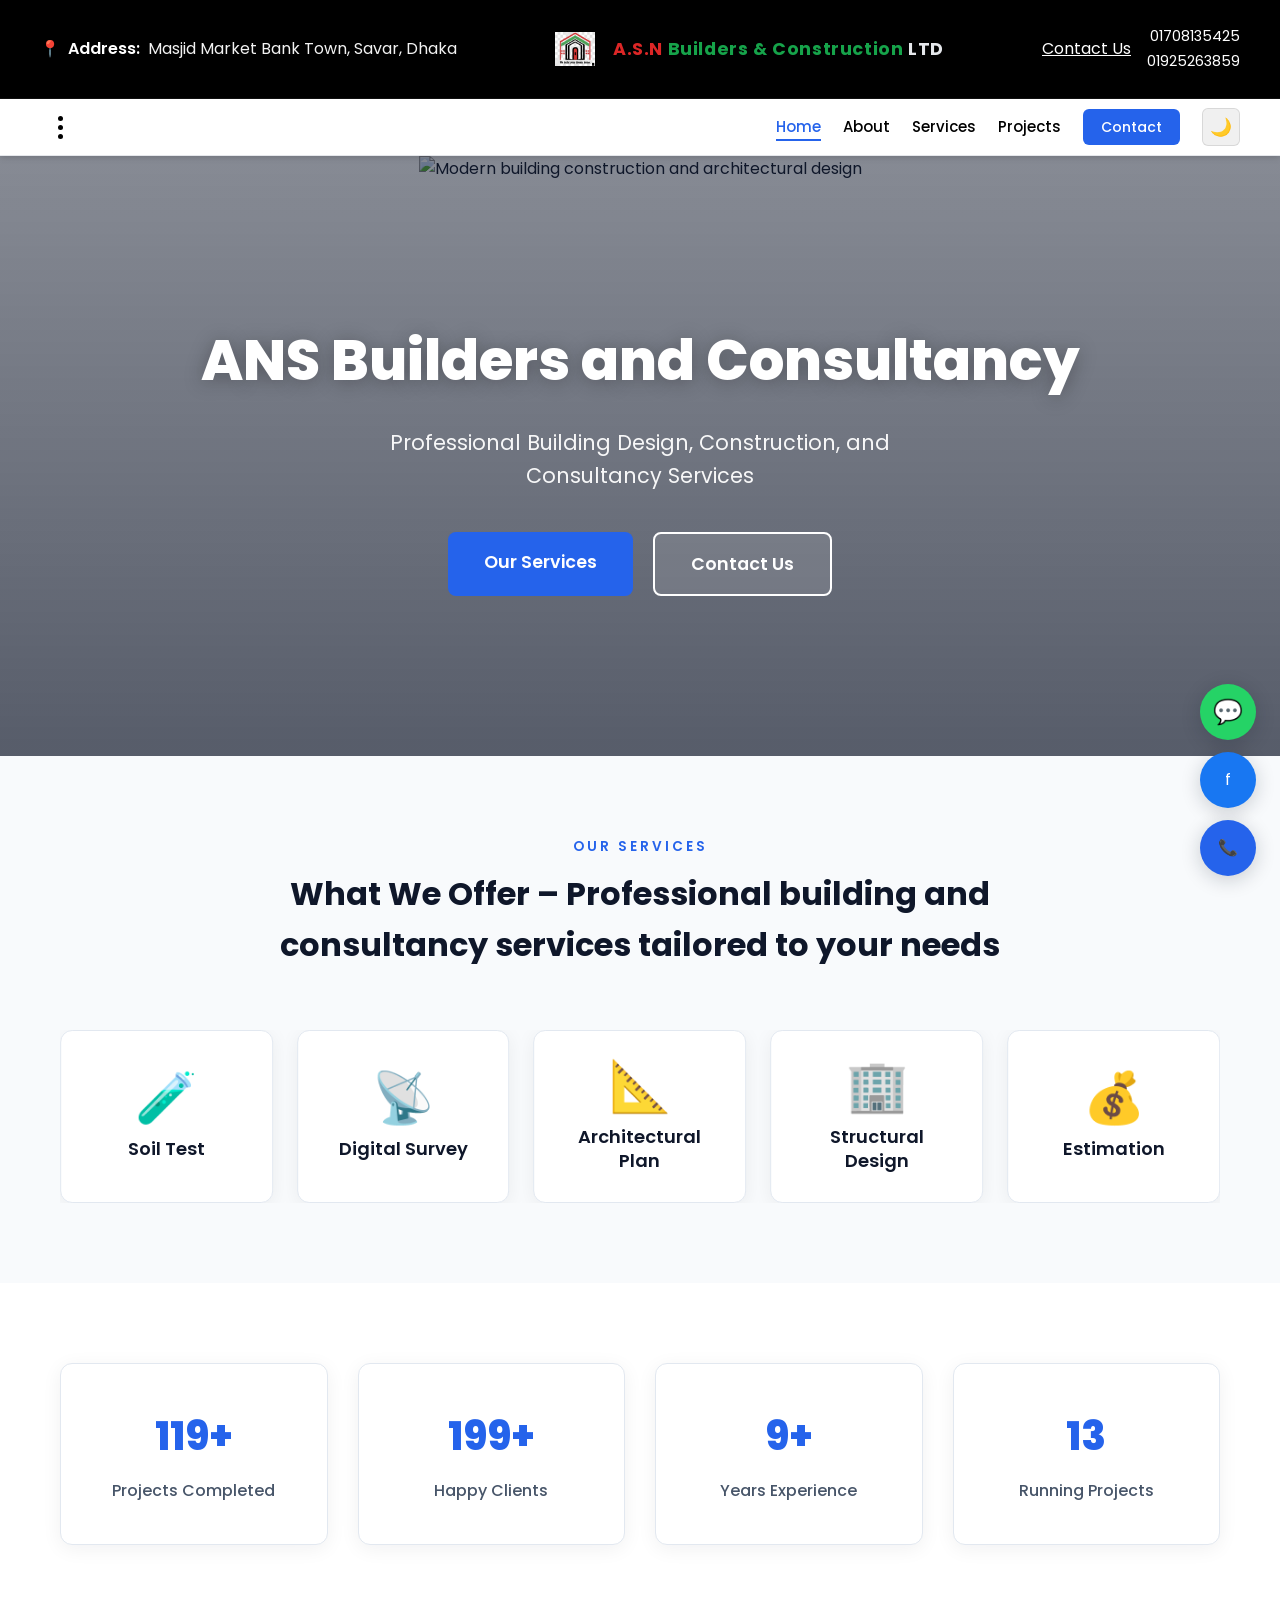
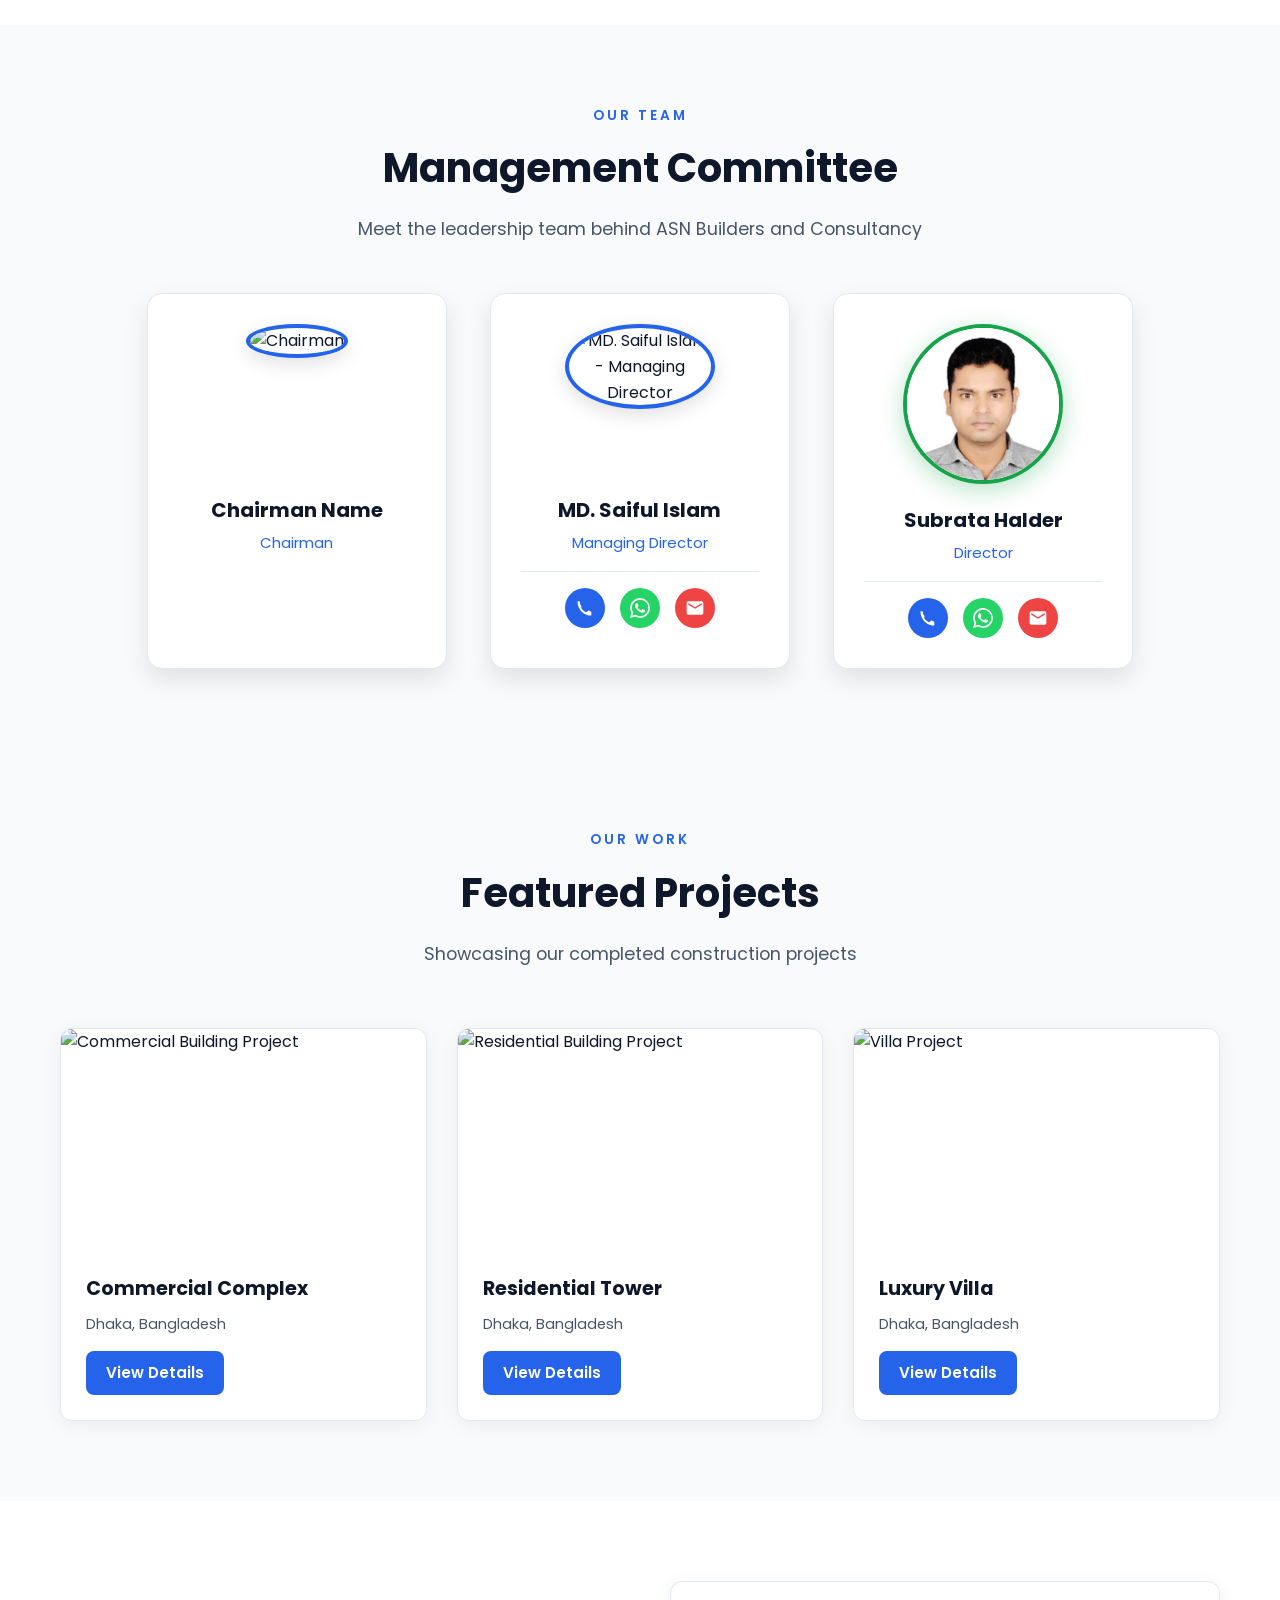
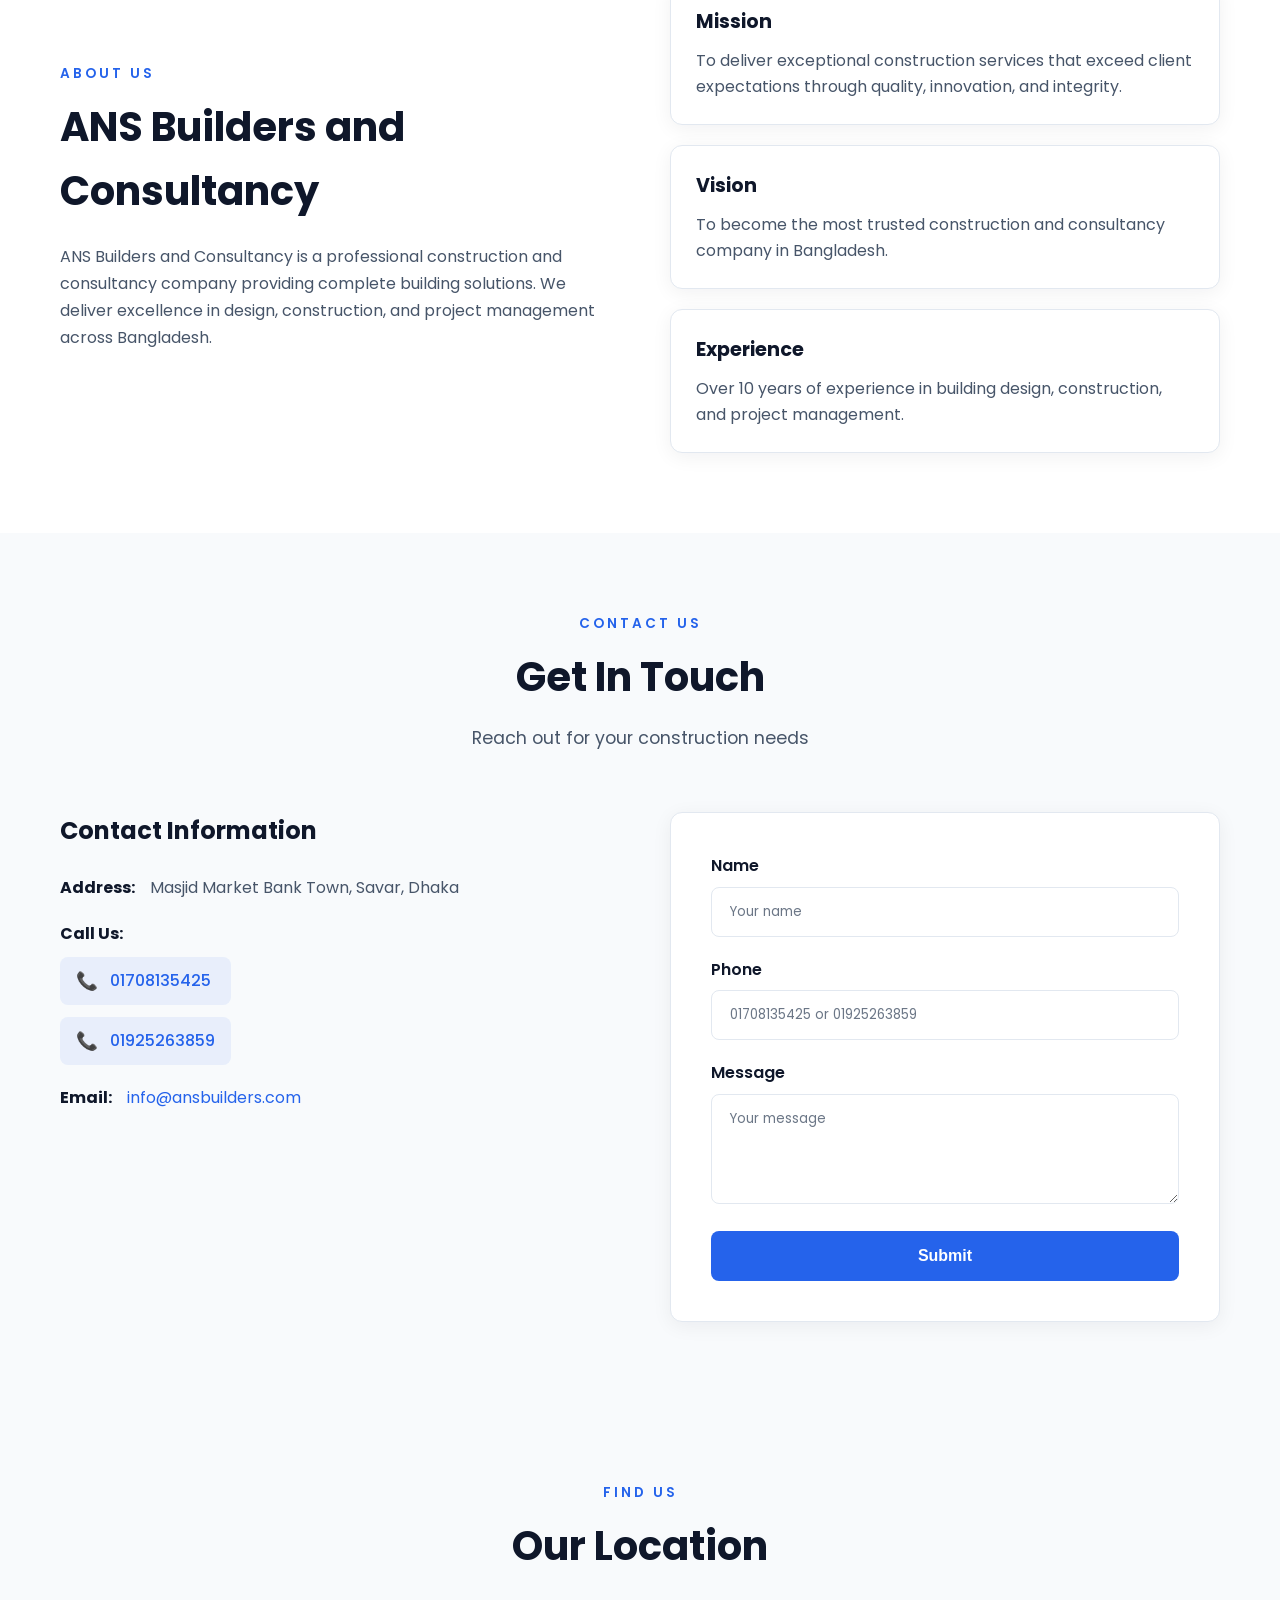
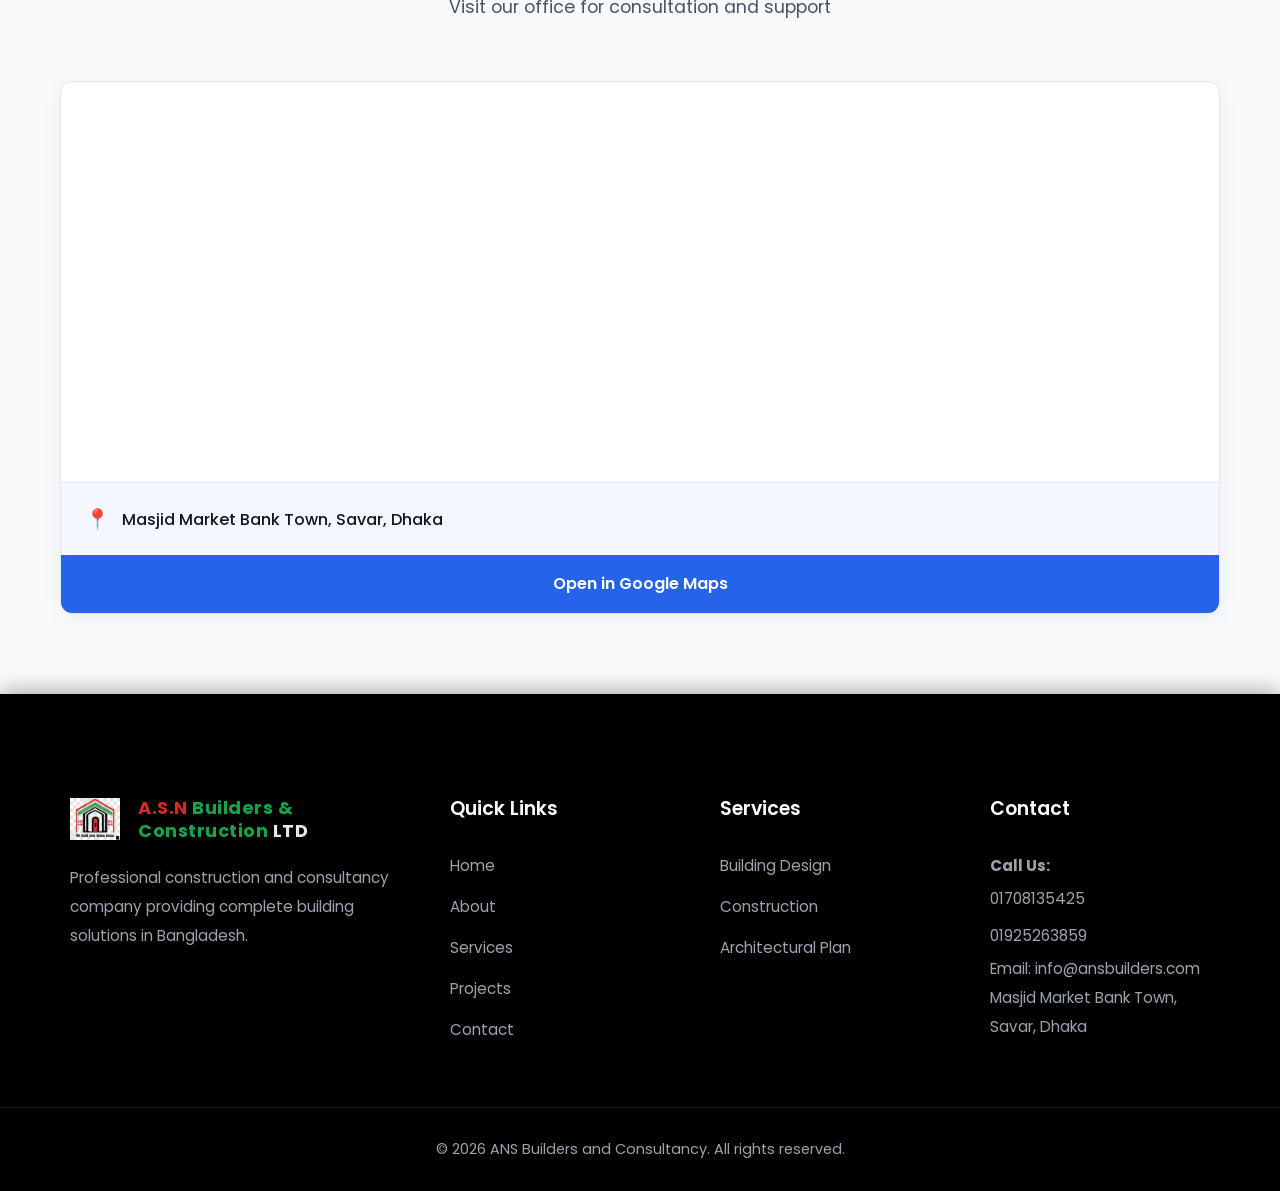
==== index.html @ b28f7b7a "Initial commit: A.S.N Builders & Construction LTD website Co-authored-by: Cursor <cursoragent@cursor" ====
<!DOCTYPE html>
<html lang="en">
<head>
    <meta charset="UTF-8">
    <meta name="viewport" content="width=device-width, initial-scale=1.0">
    <script>
        (function(){var t=localStorage.getItem('ans-theme');if(t==='dark')document.documentElement.setAttribute('data-theme','dark');})();
    </script>
    <meta name="description" content="ANS Builders and Consultancy - Professional building design, construction, and consultancy services in Bangladesh. Quality construction solutions.">
    <meta name="keywords" content="ANS Builders, construction company Bangladesh, building design, architectural plan, Dhaka construction">
    <title>ANS Builders and Consultancy | Professional Construction & Building Design</title>
    <link rel="preconnect" href="https://fonts.googleapis.com">
    <link rel="preconnect" href="https://fonts.gstatic.com" crossorigin>
    <link href="https://fonts.googleapis.com/css2?family=Poppins:wght@300;400;500;600;700;800&display=swap" rel="stylesheet">
    <link rel="stylesheet" href="css/global.css">
    <link rel="stylesheet" href="css/navbar.css">
    <link rel="stylesheet" href="css/hero.css">
    <link rel="stylesheet" href="css/services.css">
    <link rel="stylesheet" href="css/services-slider.css">
    <link rel="stylesheet" href="css/stats.css">
    <link rel="stylesheet" href="css/team.css">
    <link rel="stylesheet" href="css/projects.css">
    <link rel="stylesheet" href="css/about.css">
    <link rel="stylesheet" href="css/contact.css">
    <link rel="stylesheet" href="css/footer.css">
    <link rel="stylesheet" href="css/floating.css">
    <link rel="stylesheet" href="css/whatsapp-popup.css">
    <link rel="stylesheet" href="https://cdn.jsdelivr.net/npm/swiper@11/swiper-bundle.min.css">
    <script src="https://cdn.tailwindcss.com"></script>
</head>
<body>
    <!-- Premium Black Header -->
    <header class="site-header">
        <!-- Top Bar - One Line Layout -->
        <div class="top-bar-single">
            <div class="top-bar-single-inner">
                <div class="top-bar-left-col">
                    <span class="top-bar-location-icon" aria-hidden="true">📍</span>
                    <span class="top-bar-label">Address:</span>
                    <span class="top-bar-value">Masjid Market Bank Town, Savar, Dhaka</span>
                </div>
                <div class="top-bar-center-col">
                    <a href="index.html" class="top-bar-brand">
                        <img src="images/logo.png" alt="A.S.N Builders & Construction LTD" class="top-bar-logo-img">
                        <span class="top-bar-brand-name"><span class="accent-red">A.S.N</span> <span class="accent-green">Builders & Construction</span> <span class="accent-dark">LTD</span></span>
                    </a>
                </div>
                <div class="top-bar-right-col">
                    <a href="contact.html" class="top-bar-cta-btn">Contact Us</a>
                    <div class="top-bar-phones">
                        <a href="tel:+8801708135425" class="top-bar-phone">01708135425</a>
                        <a href="tel:+8801925263859" class="top-bar-phone">01925263859</a>
                    </div>
                </div>
            </div>
        </div>
        <!-- Main Navbar -->
    <div class="main-header" id="mainHeader">
        <div class="header-inner">
            <button class="nav-dot-menu" id="navDotMenu" aria-label="Open menu">
                <span class="dot-icon"><span></span><span></span><span></span></span>
            </button>
            <div class="nav-right-wrapper">
                <nav class="main-nav" id="mainNav">
                    <ul>
                        <li><a href="index.html" class="active">Home</a></li>
                        <li><a href="about.html">About</a></li>
                        <li><a href="services.html">Services</a></li>
                        <li><a href="projects.html">Projects</a></li>
                        <li><a href="contact.html" class="btn-contact">Contact</a></li>
                    </ul>
                </nav>
                <button class="theme-toggle" id="themeToggle" aria-label="Toggle dark mode">
                    <span class="theme-icon-light" aria-hidden="true">☀️</span>
                    <span class="theme-icon-dark" aria-hidden="true">🌙</span>
                </button>
            </div>
        </div>
    </div>
    </header>

    <!-- Hero -->
    <section class="hero relative min-h-[600px] flex items-center justify-center overflow-hidden">
        <!-- Background Image Slider -->
        <div class="hero-slider absolute inset-0 z-0">
            <div class="swiper hero-swiper" id="heroSwiper" aria-label="Hero image slider">
                <div class="swiper-wrapper">
                    <div class="swiper-slide">
                        <img src="https://images.unsplash.com/photo-1504307651254-35680f356dfd?w=1920&q=80" alt="Modern building construction and architectural design" class="w-full h-full object-cover">
                    </div>
                    <div class="swiper-slide">
                        <img src="https://images.unsplash.com/photo-1486406146926-c627a92ad1ab?w=1920&q=80" alt="Commercial building construction project" class="w-full h-full object-cover">
                    </div>
                    <div class="swiper-slide">
                        <img src="https://images.unsplash.com/photo-1600585154340-be6161a56a0c?w=1920&q=80" alt="Residential building and home construction" class="w-full h-full object-cover">
                    </div>
                    <div class="swiper-slide">
                        <img src="https://images.unsplash.com/photo-1600607687939-ce8a6c25118c?w=1920&q=80" alt="Luxury villa construction and design" class="w-full h-full object-cover">
                    </div>
                    <div class="swiper-slide">
                        <img src="https://images.unsplash.com/photo-1503387762-592deb58ef4e?w=1920&q=80" alt="Construction site and building development" class="w-full h-full object-cover">
                    </div>
                    <div class="swiper-slide">
                        <img src="https://images.unsplash.com/photo-1503387628981-74b359c44920?w=1920&q=80" alt="Architectural blueprint and structural design" class="w-full h-full object-cover">
                    </div>
                    <div class="swiper-slide">
                        <img src="https://images.unsplash.com/photo-1566041510639-8d95a2510b4a?w=1920&q=80" alt="Urban building and real estate construction" class="w-full h-full object-cover">
                    </div>
                    <div class="swiper-slide">
                        <img src="https://images.unsplash.com/photo-1541888946425-d81bb19240f5?w=1920&q=80" alt="Construction workers and building site" class="w-full h-full object-cover">
                    </div>
                    <div class="swiper-slide">
                        <img src="https://images.unsplash.com/photo-1600573472592-401b489a3cdc?w=1920&q=80" alt="New home construction and residential build" class="w-full h-full object-cover">
                    </div>
                    <div class="swiper-slide">
                        <img src="https://images.unsplash.com/photo-1600566753190-17f0baa2a6c3?w=1920&q=80" alt="Contemporary house construction and architecture" class="w-full h-full object-cover">
                    </div>
                    <div class="swiper-slide">
                        <img src="https://images.unsplash.com/photo-1600566753086-00f18fb6b3ea?w=1920&q=80" alt="Building facade and construction progress" class="w-full h-full object-cover">
                    </div>
                </div>
            </div>
        </div>
        <!-- Overlay gradient -->
        <div class="hero-overlay absolute inset-0 z-10 pointer-events-none" aria-hidden="true"></div>
        <!-- Content -->
        <div class="hero-content relative z-20 text-center px-5 py-16">
            <h1 class="hero-title">ANS Builders and Consultancy</h1>
            <p class="hero-subtitle">Professional Building Design, Construction, and Consultancy Services</p>
            <div class="hero-buttons">
                <a href="services.html" class="hero-btn primary">Our Services</a>
                <a href="contact.html" class="hero-btn outline">Contact Us</a>
            </div>
        </div>
    </section>

    <!-- Services -->
    <section class="services-section">
        <div class="container">
            <div class="section-header">
                <span class="section-label">OUR SERVICES</span>
                <h2 class="section-title">What We Offer – Professional building and consultancy services tailored to your needs</h2>
            </div>
            <div class="swiper services-swiper" id="servicesSwiper">
                <div class="swiper-wrapper">
                    <div class="swiper-slide">
                        <a href="services.html#building-design" class="service-slide">
                            <span class="slide-icon">🏗️</span>
                            <span class="slide-title">Building Design</span>
                        </a>
                    </div>
                    <div class="swiper-slide">
                        <a href="services.html#soil-test" class="service-slide">
                            <span class="slide-icon">🧪</span>
                            <span class="slide-title">Soil Test</span>
                        </a>
                    </div>
                    <div class="swiper-slide">
                        <a href="services.html#digital-survey" class="service-slide">
                            <span class="slide-icon">📡</span>
                            <span class="slide-title">Digital Survey</span>
                        </a>
                    </div>
                    <div class="swiper-slide">
                        <a href="services.html#architectural-plan" class="service-slide">
                            <span class="slide-icon">📐</span>
                            <span class="slide-title">Architectural Plan</span>
                        </a>
                    </div>
                    <div class="swiper-slide">
                        <a href="services.html#structural-design" class="service-slide">
                            <span class="slide-icon">🏢</span>
                            <span class="slide-title">Structural Design</span>
                        </a>
                    </div>
                    <div class="swiper-slide">
                        <a href="services.html#estimation" class="service-slide">
                            <span class="slide-icon">💰</span>
                            <span class="slide-title">Estimation</span>
                        </a>
                    </div>
                    <div class="swiper-slide">
                        <a href="services.html#3d-view" class="service-slide">
                            <span class="slide-icon">🖥️</span>
                            <span class="slide-title">3D View</span>
                        </a>
                    </div>
                    <div class="swiper-slide">
                        <a href="services.html#interior-design" class="service-slide">
                            <span class="slide-icon">🛋️</span>
                            <span class="slide-title">Interior Design</span>
                        </a>
                    </div>
                    <div class="swiper-slide">
                        <a href="services.html#master-plan" class="service-slide">
                            <span class="slide-icon">🗺️</span>
                            <span class="slide-title">Master Plan</span>
                        </a>
                    </div>
                    <div class="swiper-slide">
                        <a href="services.html#site-supervision" class="service-slide">
                            <span class="slide-icon">👷</span>
                            <span class="slide-title">Site Supervision</span>
                        </a>
                    </div>
                    <div class="swiper-slide">
                        <a href="services.html#construction" class="service-slide">
                            <span class="slide-icon">🔨</span>
                            <span class="slide-title">Construction</span>
                        </a>
                    </div>
                    <div class="swiper-slide">
                        <a href="services.html#plan-pass" class="service-slide">
                            <span class="slide-icon">📄</span>
                            <span class="slide-title">Plan Pass</span>
                        </a>
                    </div>
                </div>
            </div>
        </div>
    </section>

    <!-- Stats -->
    <section class="stats-section">
        <div class="container">
            <div class="stats-grid">
                <div class="stat-card">
                    <div class="stat-number" data-target="120" data-suffix="+">0</div>
                    <p class="stat-title">Projects Completed</p>
                </div>
                <div class="stat-card">
                    <div class="stat-number" data-target="200" data-suffix="+">0</div>
                    <p class="stat-title">Happy Clients</p>
                </div>
                <div class="stat-card">
                    <div class="stat-number" data-target="10" data-suffix="+">0</div>
                    <p class="stat-title">Years Experience</p>
                </div>
                <div class="stat-card">
                    <div class="stat-number" data-target="14" data-suffix="">0</div>
                    <p class="stat-title">Running Projects</p>
                </div>
            </div>
        </div>
    </section>

    <!-- Management Team -->
    <section class="team-section">
        <div class="container">
            <div class="section-header">
                <span class="section-label">OUR TEAM</span>
                <h2 class="section-title">Management Committee</h2>
                <p class="section-subtitle">Meet the leadership team behind ASN Builders and Consultancy</p>
            </div>
            <div class="team-grid">
                <div class="team-card">
                    <div class="team-photo-wrap">
                        <img src="https://images.unsplash.com/photo-1560250097-0b93528c311a?w=300&h=300&fit=crop" alt="Chairman" class="team-photo">
                        <div class="team-contact-overlay">
                            <a href="https://wa.me/8801XXXXXXXXX" target="_blank" rel="noopener" class="team-contact-btn whatsapp" aria-label="WhatsApp">
                                <svg viewBox="0 0 24 24" fill="currentColor"><path d="M17.472 14.382c-.297-.149-1.758-.867-2.03-.967-.273-.099-.471-.148-.67.15-.197.297-.767.966-.94 1.164-.173.199-.347.223-.644.075-.297-.15-1.255-.463-2.39-1.475-.883-.788-1.48-1.761-1.653-2.059-.173-.297-.018-.458.13-.606.134-.133.298-.347.446-.52.149-.174.198-.298.298-.497.099-.198.05-.371-.025-.52-.075-.149-.669-1.612-.916-2.207-.242-.579-.487-.5-.669-.51-.173-.008-.371-.01-.57-.01-.198 0-.52.074-.792.372-.272.297-1.04 1.016-1.04 2.479 0 1.462 1.065 2.875 1.213 3.074.149.198 2.096 3.2 5.077 4.487.709.306 1.262.489 1.694.625.712.227 1.36.195 1.871.118.571-.085 1.758-.719 2.006-1.413.248-.694.248-1.289.173-1.413-.074-.124-.272-.198-.57-.347m-5.421 7.403h-.004a9.87 9.87 0 01-5.031-1.378l-.361-.214-3.741.982.998-3.648-.235-.374a9.86 9.86 0 01-1.51-5.26c.001-5.45 4.436-9.884 9.888-9.884 2.64 0 5.122 1.03 6.988 2.898a9.825 9.825 0 012.893 6.994c-.003 5.45-4.437 9.884-9.885 9.884m8.413-18.297A11.815 11.815 0 0012.05 0C5.495 0 .16 5.335.157 11.892c0 2.096.547 4.142 1.588 5.945L.057 24l6.305-1.654a11.882 11.882 0 005.683 1.448h.005c6.554 0 11.89-5.335 11.893-11.893a11.821 11.821 0 00-3.48-8.413z"/></svg>
                            </a>
                            <a href="tel:+8801708135425" class="team-contact-btn phone" aria-label="Phone">
                                <svg viewBox="0 0 24 24" fill="currentColor"><path d="M6.62 10.79a15.05 15.05 0 006.59 6.59l2.2-2.2a1 1 0 01.25-.06 1 1 0 01.71 0l2.5 1a1 1 0 01.72.95V20a1 1 0 01-1 1h-2A17 17 0 013 4h2a1 1 0 011 1v2.55a1 1 0 01.95.72l1 2.5a1 1 0 010 .71z"/></svg>
                            </a>
                            <a href="mailto:info@ansbuilders.com" class="team-contact-btn email" aria-label="Email">
                                <svg viewBox="0 0 24 24" fill="currentColor"><path d="M20 4H4c-1.1 0-2 .9-2 2v12c0 1.1.9 2 2 2h16c1.1 0 2-.9 2-2V6c0-1.1-.9-2-2-2zm0 4l-8 5-8-5V6l8 5 8-5v2z"/></svg>
                            </a>
                        </div>
                    </div>
                    <h3 class="team-name">Chairman Name</h3>
                    <p class="team-designation">Chairman</p>
                </div>
                <div class="team-card">
                    <div class="team-photo-wrap">
                        <img src="https://images.unsplash.com/photo-1472099645785-5658abf4ff4e?w=300&h=300&fit=crop" alt="MD. Saiful Islam - Managing Director" class="team-photo">
                        <div class="team-contact-overlay">
                            <a href="https://wa.me/8801708235425" target="_blank" rel="noopener" class="team-contact-btn whatsapp" aria-label="WhatsApp Managing Director">
                                <svg viewBox="0 0 24 24" fill="currentColor"><path d="M17.472 14.382c-.297-.149-1.758-.867-2.03-.967-.273-.099-.471-.148-.67.15-.197.297-.767.966-.94 1.164-.173.199-.347.223-.644.075-.297-.15-1.255-.463-2.39-1.475-.883-.788-1.48-1.761-1.653-2.059-.173-.297-.018-.458.13-.606.134-.133.298-.347.446-.52.149-.174.198-.298.298-.497.099-.198.05-.371-.025-.52-.075-.149-.669-1.612-.916-2.207-.242-.579-.487-.5-.669-.51-.173-.008-.371-.01-.57-.01-.198 0-.52.074-.792.372-.272.297-1.04 1.016-1.04 2.479 0 1.462 1.065 2.875 1.213 3.074.149.198 2.096 3.2 5.077 4.487.709.306 1.262.489 1.694.625.712.227 1.36.195 1.871.118.571-.085 1.758-.719 2.006-1.413.248-.694.248-1.289.173-1.413-.074-.124-.272-.198-.57-.347m-5.421 7.403h-.004a9.87 9.87 0 01-5.031-1.378l-.361-.214-3.741.982.998-3.648-.235-.374a9.86 9.86 0 01-1.51-5.26c.001-5.45 4.436-9.884 9.888-9.884 2.64 0 5.122 1.03 6.988 2.898a9.825 9.825 0 012.893 6.994c-.003 5.45-4.437 9.884-9.885 9.884m8.413-18.297A11.815 11.815 0 0012.05 0C5.495 0 .16 5.335.157 11.892c0 2.096.547 4.142 1.588 5.945L.057 24l6.305-1.654a11.882 11.882 0 005.683 1.448h.005c6.554 0 11.89-5.335 11.893-11.893a11.821 11.821 0 00-3.48-8.413z"/></svg>
                            </a>
                            <a href="tel:+8801708235425" class="team-contact-btn phone" aria-label="Phone Managing Director">
                                <svg viewBox="0 0 24 24" fill="currentColor"><path d="M6.62 10.79a15.05 15.05 0 006.59 6.59l2.2-2.2a1 1 0 01.25-.06 1 1 0 01.71 0l2.5 1a1 1 0 01.72.95V20a1 1 0 01-1 1h-2A17 17 0 013 4h2a1 1 0 011 1v2.55a1 1 0 01.95.72l1 2.5a1 1 0 010 .71z"/></svg>
                            </a>
                            <a href="mailto:ansbuildersconsultant@gmail.com" class="team-contact-btn email" aria-label="Email Managing Director" target="_blank" rel="noopener">
                                <svg viewBox="0 0 24 24" fill="currentColor"><path d="M20 4H4c-1.1 0-2 .9-2 2v12c0 1.1.9 2 2 2h16c1.1 0 2-.9 2-2V6c0-1.1-.9-2-2-2zm0 4l-8 5-8-5V6l8 5 8-5v2z"/></svg>
                            </a>
                        </div>
                    </div>
                    <h3 class="team-name">MD. Saiful Islam</h3>
                    <p class="team-designation">Managing Director</p>
                    <div class="team-contact-icons">
                        <a href="tel:+8801708235425" class="team-contact-btn phone" aria-label="Phone Managing Director">
                            <svg viewBox="0 0 24 24" fill="currentColor"><path d="M6.62 10.79a15.05 15.05 0 006.59 6.59l2.2-2.2a1 1 0 01.25-.06 1 1 0 01.71 0l2.5 1a1 1 0 01.72.95V20a1 1 0 01-1 1h-2A17 17 0 013 4h2a1 1 0 011 1v2.55a1 1 0 01.95.72l1 2.5a1 1 0 010 .71z"/></svg>
                        </a>
                        <a href="https://wa.me/8801708235425" target="_blank" rel="noopener" class="team-contact-btn whatsapp" aria-label="WhatsApp Managing Director">
                            <svg viewBox="0 0 24 24" fill="currentColor"><path d="M17.472 14.382c-.297-.149-1.758-.867-2.03-.967-.273-.099-.471-.148-.67.15-.197.297-.767.966-.94 1.164-.173.199-.347.223-.644.075-.297-.15-1.255-.463-2.39-1.475-.883-.788-1.48-1.761-1.653-2.059-.173-.297-.018-.458.13-.606.134-.133.298-.347.446-.52.149-.174.198-.298.298-.497.099-.198.05-.371-.025-.52-.075-.149-.669-1.612-.916-2.207-.242-.579-.487-.5-.669-.51-.173-.008-.371-.01-.57-.01-.198 0-.52.074-.792.372-.272.297-1.04 1.016-1.04 2.479 0 1.462 1.065 2.875 1.213 3.074.149.198 2.096 3.2 5.077 4.487.709.306 1.262.489 1.694.625.712.227 1.36.195 1.871.118.571-.085 1.758-.719 2.006-1.413.248-.694.248-1.289.173-1.413-.074-.124-.272-.198-.57-.347m-5.421 7.403h-.004a9.87 9.87 0 01-5.031-1.378l-.361-.214-3.741.982.998-3.648-.235-.374a9.86 9.86 0 01-1.51-5.26c.001-5.45 4.436-9.884 9.888-9.884 2.64 0 5.122 1.03 6.988 2.898a9.825 9.825 0 012.893 6.994c-.003 5.45-4.437 9.884-9.885 9.884m8.413-18.297A11.815 11.815 0 0012.05 0C5.495 0 .16 5.335.157 11.892c0 2.096.547 4.142 1.588 5.945L.057 24l6.305-1.654a11.882 11.882 0 005.683 1.448h.005c6.554 0 11.89-5.335 11.893-11.893a11.821 11.821 0 00-3.48-8.413z"/></svg>
                        </a>
                        <a href="mailto:ansbuildersconsultant@gmail.com" class="team-contact-btn email" aria-label="Email Managing Director" target="_blank" rel="noopener">
                            <svg viewBox="0 0 24 24" fill="currentColor"><path d="M20 4H4c-1.1 0-2 .9-2 2v12c0 1.1.9 2 2 2h16c1.1 0 2-.9 2-2V6c0-1.1-.9-2-2-2zm0 4l-8 5-8-5V6l8 5 8-5v2z"/></svg>
                        </a>
                    </div>
                </div>
                <div class="team-card">
                    <div class="team-photo-wrap team-photo-wrap-director">
                        <img src="images/director-subrata-halder.png" alt="Subrata Halder - Director" class="team-photo team-photo-director">
                        <div class="team-contact-overlay">
                            <a href="https://wa.me/8801925263859" target="_blank" rel="noopener" class="team-contact-btn whatsapp" aria-label="WhatsApp Director">
                                <svg viewBox="0 0 24 24" fill="currentColor"><path d="M17.472 14.382c-.297-.149-1.758-.867-2.03-.967-.273-.099-.471-.148-.67.15-.197.297-.767.966-.94 1.164-.173.199-.347.223-.644.075-.297-.15-1.255-.463-2.39-1.475-.883-.788-1.48-1.761-1.653-2.059-.173-.297-.018-.458.13-.606.134-.133.298-.347.446-.52.149-.174.198-.298.298-.497.099-.198.05-.371-.025-.52-.075-.149-.669-1.612-.916-2.207-.242-.579-.487-.5-.669-.51-.173-.008-.371-.01-.57-.01-.198 0-.52.074-.792.372-.272.297-1.04 1.016-1.04 2.479 0 1.462 1.065 2.875 1.213 3.074.149.198 2.096 3.2 5.077 4.487.709.306 1.262.489 1.694.625.712.227 1.36.195 1.871.118.571-.085 1.758-.719 2.006-1.413.248-.694.248-1.289.173-1.413-.074-.124-.272-.198-.57-.347m-5.421 7.403h-.004a9.87 9.87 0 01-5.031-1.378l-.361-.214-3.741.982.998-3.648-.235-.374a9.86 9.86 0 01-1.51-5.26c.001-5.45 4.436-9.884 9.888-9.884 2.64 0 5.122 1.03 6.988 2.898a9.825 9.825 0 012.893 6.994c-.003 5.45-4.437 9.884-9.885 9.884m8.413-18.297A11.815 11.815 0 0012.05 0C5.495 0 .16 5.335.157 11.892c0 2.096.547 4.142 1.588 5.945L.057 24l6.305-1.654a11.882 11.882 0 005.683 1.448h.005c6.554 0 11.89-5.335 11.893-11.893a11.821 11.821 0 00-3.48-8.413z"/></svg>
                            </a>
                            <a href="tel:+8801925263859" class="team-contact-btn phone" aria-label="Phone Director">
                                <svg viewBox="0 0 24 24" fill="currentColor"><path d="M6.62 10.79a15.05 15.05 0 006.59 6.59l2.2-2.2a1 1 0 01.25-.06 1 1 0 01.71 0l2.5 1a1 1 0 01.72.95V20a1 1 0 01-1 1h-2A17 17 0 013 4h2a1 1 0 011 1v2.55a1 1 0 01.95.72l1 2.5a1 1 0 010 .71z"/></svg>
                            </a>
                            <a href="mailto:ansbuildersconsultant@gmail.com" class="team-contact-btn email" aria-label="Email Director" target="_blank" rel="noopener">
                                <svg viewBox="0 0 24 24" fill="currentColor"><path d="M20 4H4c-1.1 0-2 .9-2 2v12c0 1.1.9 2 2 2h16c1.1 0 2-.9 2-2V6c0-1.1-.9-2-2-2zm0 4l-8 5-8-5V6l8 5 8-5v2z"/></svg>
                            </a>
                        </div>
                    </div>
                    <h3 class="team-name">Subrata Halder</h3>
                    <p class="team-designation">Director</p>
                    <div class="team-contact-icons">
                        <a href="tel:+8801925263859" class="team-contact-btn phone" aria-label="Phone Director">
                            <svg viewBox="0 0 24 24" fill="currentColor"><path d="M6.62 10.79a15.05 15.05 0 006.59 6.59l2.2-2.2a1 1 0 01.25-.06 1 1 0 01.71 0l2.5 1a1 1 0 01.72.95V20a1 1 0 01-1 1h-2A17 17 0 013 4h2a1 1 0 011 1v2.55a1 1 0 01.95.72l1 2.5a1 1 0 010 .71z"/></svg>
                        </a>
                        <a href="https://wa.me/8801925263859" target="_blank" rel="noopener" class="team-contact-btn whatsapp" aria-label="WhatsApp Director">
                            <svg viewBox="0 0 24 24" fill="currentColor"><path d="M17.472 14.382c-.297-.149-1.758-.867-2.03-.967-.273-.099-.471-.148-.67.15-.197.297-.767.966-.94 1.164-.173.199-.347.223-.644.075-.297-.15-1.255-.463-2.39-1.475-.883-.788-1.48-1.761-1.653-2.059-.173-.297-.018-.458.13-.606.134-.133.298-.347.446-.52.149-.174.198-.298.298-.497.099-.198.05-.371-.025-.52-.075-.149-.669-1.612-.916-2.207-.242-.579-.487-.5-.669-.51-.173-.008-.371-.01-.57-.01-.198 0-.52.074-.792.372-.272.297-1.04 1.016-1.04 2.479 0 1.462 1.065 2.875 1.213 3.074.149.198 2.096 3.2 5.077 4.487.709.306 1.262.489 1.694.625.712.227 1.36.195 1.871.118.571-.085 1.758-.719 2.006-1.413.248-.694.248-1.289.173-1.413-.074-.124-.272-.198-.57-.347m-5.421 7.403h-.004a9.87 9.87 0 01-5.031-1.378l-.361-.214-3.741.982.998-3.648-.235-.374a9.86 9.86 0 01-1.51-5.26c.001-5.45 4.436-9.884 9.888-9.884 2.64 0 5.122 1.03 6.988 2.898a9.825 9.825 0 012.893 6.994c-.003 5.45-4.437 9.884-9.885 9.884m8.413-18.297A11.815 11.815 0 0012.05 0C5.495 0 .16 5.335.157 11.892c0 2.096.547 4.142 1.588 5.945L.057 24l6.305-1.654a11.882 11.882 0 005.683 1.448h.005c6.554 0 11.89-5.335 11.893-11.893a11.821 11.821 0 00-3.48-8.413z"/></svg>
                        </a>
                        <a href="mailto:ansbuildersconsultant@gmail.com" class="team-contact-btn email" aria-label="Email Director" target="_blank" rel="noopener">
                            <svg viewBox="0 0 24 24" fill="currentColor"><path d="M20 4H4c-1.1 0-2 .9-2 2v12c0 1.1.9 2 2 2h16c1.1 0 2-.9 2-2V6c0-1.1-.9-2-2-2zm0 4l-8 5-8-5V6l8 5 8-5v2z"/></svg>
                        </a>
                    </div>
                </div>
            </div>
        </div>
    </section>

    <!-- Projects -->
    <section class="projects-section">
        <div class="container">
            <div class="section-header">
                <span class="section-label">OUR WORK</span>
                <h2 class="section-title">Featured Projects</h2>
                <p class="section-subtitle">Showcasing our completed construction projects</p>
            </div>
            <div class="projects-grid">
                <div class="project-card">
                    <div class="project-image">
                        <img src="https://images.unsplash.com/photo-1486406146926-c627a92ad1ab?w=600&q=80" alt="Commercial Building Project">
                    </div>
                    <div class="project-info">
                        <h3>Commercial Complex</h3>
                        <p class="location">Dhaka, Bangladesh</p>
                        <a href="projects.html" class="project-btn">View Details</a>
                    </div>
                </div>
                <div class="project-card">
                    <div class="project-image">
                        <img src="https://images.unsplash.com/photo-1600585154340-be6161a56a0c?w=600&q=80" alt="Residential Building Project">
                    </div>
                    <div class="project-info">
                        <h3>Residential Tower</h3>
                        <p class="location">Dhaka, Bangladesh</p>
                        <a href="projects.html" class="project-btn">View Details</a>
                    </div>
                </div>
                <div class="project-card">
                    <div class="project-image">
                        <img src="https://images.unsplash.com/photo-1600607687939-ce8a6c25118c?w=600&q=80" alt="Villa Project">
                    </div>
                    <div class="project-info">
                        <h3>Luxury Villa</h3>
                        <p class="location">Dhaka, Bangladesh</p>
                        <a href="projects.html" class="project-btn">View Details</a>
                    </div>
                </div>
            </div>
        </div>
    </section>

    <!-- About -->
    <section class="about-section">
        <div class="container">
            <div class="about-grid">
                <div class="about-content">
                    <span class="section-label">ABOUT US</span>
                    <h2 class="section-title">ANS Builders and Consultancy</h2>
                    <p>ANS Builders and Consultancy is a professional construction and consultancy company providing complete building solutions. We deliver excellence in design, construction, and project management across Bangladesh.</p>
                </div>
                <div class="about-cards">
                    <div class="about-card">
                        <h4>Mission</h4>
                        <p>To deliver exceptional construction services that exceed client expectations through quality, innovation, and integrity.</p>
                    </div>
                    <div class="about-card">
                        <h4>Vision</h4>
                        <p>To become the most trusted construction and consultancy company in Bangladesh.</p>
                    </div>
                    <div class="about-card">
                        <h4>Experience</h4>
                        <p>Over 10 years of experience in building design, construction, and project management.</p>
                    </div>
                </div>
            </div>
        </div>
    </section>

    <!-- Contact -->
    <section class="contact-section">
        <div class="container">
            <div class="section-header">
                <span class="section-label">CONTACT US</span>
                <h2 class="section-title">Get In Touch</h2>
                <p class="section-subtitle">Reach out for your construction needs</p>
            </div>
            <div class="contact-grid">
                <div class="contact-info">
                    <h3>Contact Information</h3>
                    <div class="contact-item">
                        <strong>Address:</strong> Masjid Market Bank Town, Savar, Dhaka
                    </div>
                    <div class="contact-item contact-phones">
                        <strong>Call Us:</strong>
                        <div class="phone-list">
                            <a href="tel:+8801708135425" class="phone-link">
                                <span class="phone-icon" aria-hidden="true">📞</span>
                                <span>01708135425</span>
                            </a>
                            <a href="tel:+8801925263859" class="phone-link">
                                <span class="phone-icon" aria-hidden="true">📞</span>
                                <span>01925263859</span>
                            </a>
                        </div>
                    </div>
                    <div class="contact-item">
                        <strong>Email:</strong> <a href="mailto:info@ansbuilders.com">info@ansbuilders.com</a>
                    </div>
                </div>
                <div class="contact-form-card">
                    <form id="contactForm">
                        <div class="form-group">
                            <label for="name">Name</label>
                            <input type="text" id="name" name="name" required placeholder="Your name">
                        </div>
                        <div class="form-group">
                            <label for="phone">Phone</label>
                            <input type="tel" id="phone" name="phone" required placeholder="01708135425 or 01925263859">
                        </div>
                        <div class="form-group">
                            <label for="message">Message</label>
                            <textarea id="message" name="message" rows="4" required placeholder="Your message"></textarea>
                        </div>
                        <button type="submit" class="btn-submit">Submit</button>
                    </form>
                </div>
            </div>
        </div>
    </section>

    <!-- Our Location -->
    <section class="location-section">
        <div class="container">
            <div class="section-header">
                <span class="section-label">FIND US</span>
                <h2 class="section-title">Our Location</h2>
                <p class="section-subtitle">Visit our office for consultation and support</p>
            </div>
            <div class="location-card">
                <div class="location-map-wrapper">
                    <iframe src="https://www.google.com/maps?q=Masjid+Market+Bank+Town,+Savar,+Dhaka&output=embed" width="100%" height="400" style="border:0;" allowfullscreen="" loading="lazy" title="A.S.N Builders Office - Masjid Market Bank Town, Savar, Dhaka"></iframe>
                </div>
                <div class="location-address-bar">
                    <span class="location-icon" aria-hidden="true">📍</span>
                    <span class="location-address-text">Masjid Market Bank Town, Savar, Dhaka</span>
                </div>
                <a href="https://maps.app.goo.gl/w6t5ZjDaCBiRhfn3A" target="_blank" rel="noopener" class="btn-open-maps">Open in Google Maps</a>
            </div>
        </div>
    </section>

    <!-- Footer -->
    <footer class="main-footer">
        <div class="footer-grid">
            <div class="footer-col">
                <a href="index.html" class="footer-brand">
                    <img src="images/logo.png" alt="A.S.N Builders & Construction LTD" class="footer-brand-logo">
                    <span class="footer-brand-name"><span class="accent-red">A.S.N</span> <span class="accent-green">Builders & Construction</span> <span class="accent-dark">LTD</span></span>
                </a>
                <p class="footer-desc">Professional construction and consultancy company providing complete building solutions in Bangladesh.</p>
            </div>
            <div class="footer-col">
                <h4>Quick Links</h4>
                <ul>
                    <li><a href="index.html">Home</a></li>
                    <li><a href="about.html">About</a></li>
                    <li><a href="services.html">Services</a></li>
                    <li><a href="projects.html">Projects</a></li>
                    <li><a href="contact.html">Contact</a></li>
                </ul>
            </div>
            <div class="footer-col">
                <h4>Services</h4>
                <ul>
                    <li><a href="services.html">Building Design</a></li>
                    <li><a href="services.html">Construction</a></li>
                    <li><a href="services.html">Architectural Plan</a></li>
                </ul>
            </div>
            <div class="footer-col">
                <h4>Contact</h4>
                <p><strong>Call Us:</strong><br><a href="tel:+8801708135425" class="footer-phone">01708135425</a><br><a href="tel:+8801925263859" class="footer-phone">01925263859</a></p>
                <p>Email: <a href="mailto:info@ansbuilders.com">info@ansbuilders.com</a></p>
                <p>Masjid Market Bank Town, Savar, Dhaka</p>
            </div>
        </div>
        <div class="footer-bottom">
            <p>&copy; 2026 ANS Builders and Consultancy. All rights reserved.</p>
        </div>
    </footer>

    <!-- Floating Buttons -->
    <div class="floating-buttons">
        <a href="https://wa.me/8801708135425" target="_blank" rel="noopener" class="floating-btn whatsapp" aria-label="WhatsApp">💬</a>
        <a href="https://facebook.com" target="_blank" rel="noopener" class="floating-btn facebook" aria-label="Facebook">f</a>
        <a href="tel:+8801708135425" class="floating-btn call" aria-label="Call">📞</a>
    </div>

    <script src="https://cdn.jsdelivr.net/npm/swiper@11/swiper-bundle.min.js"></script>
    <script src="js/theme-toggle.js"></script>
    <script src="js/main.js"></script>
    <script src="js/whatsapp-popup.js"></script>
    <script src="js/hero-slider.js"></script>
    <script src="js/services-slider.js"></script>
</body>
</html>
---- css/global.css ----
/* ANS Builders and Consultancy - Theme Styles */
:root {
    --bg: #ffffff;
    --bg-section: #f8fafc;
    --bg-card: #ffffff;
    --border: #e2e8f0;
    --primary: #2563eb;
    --primary-hover: #1d4ed8;
    --text: #0f172a;
    --text-secondary: #475569;
    --navbar-bg: #000000;
    --navbar-text: #ffffff;
    --navbar-border: #1f2937;
    --header-bg: #000000;
    --header-text: #ffffff;
    --footer-bg: #000000;
    --footer-text: #ffffff;
    --footer-secondary: #9ca3af;
    --transition: all 0.3s ease;
    --shadow-soft: 0 4px 20px rgba(15, 23, 42, 0.06);
    --shadow-card: 0 4px 24px rgba(15, 23, 42, 0.08);
    /* Services slider - theme aware */
    --slider-card-bg: #ffffff;
    --slider-card-text: #0f172a;
}

[data-theme="dark"] {
    --bg: #0f172a;
    --bg-section: #1e293b;
    --bg-card: #1f2937;
    --border: #374151;
    --text: #ffffff;
    --text-secondary: #94a3b8;
    --navbar-bg: #000000;
    --navbar-text: #ffffff;
    --navbar-border: #374151;
    --header-bg: #000000;
    --header-text: #ffffff;
    --footer-bg: #000000;
    --footer-text: #ffffff;
    --footer-secondary: #9ca3af;
    --shadow-soft: 0 4px 20px rgba(0, 0, 0, 0.2);
    --shadow-card: 0 4px 24px rgba(0, 0, 0, 0.25);
    --slider-card-bg: #1f2937;
    --slider-card-text: #ffffff;
}

* { margin: 0; padding: 0; box-sizing: border-box; }
html {
    scroll-behavior: smooth;
    transition: color-scheme 0.3s ease;
}
body {
    font-family: 'Poppins', sans-serif;
    background: var(--bg);
    color: var(--text);
    line-height: 1.6;
    overflow-x: hidden;
    transition: background-color 0.3s ease, color 0.3s ease;
}
.container { max-width: 1200px; margin: 0 auto; padding: 0 20px; }
---- css/navbar.css ----
/* ANS Builders - Navbar (Theme-aware: Light/Dark) */
.site-header {
    position: sticky;
    top: 0;
    z-index: 1000;
}

/* Main Navbar - Compact 55-60px, theme-aware (light/dark ash) */
.main-header {
    min-height: 55px;
    max-height: 60px;
    display: flex;
    align-items: center;
    padding: 8px 20px;
    background: #ffffff;
    box-shadow: 0 2px 6px rgba(0, 0, 0, 0.15);
    border-bottom: 1px solid #e5e7eb;
    position: relative;
    transition: background 0.3s ease, box-shadow 0.3s ease, border-color 0.3s ease;
}

.main-header .header-inner {
    padding: 0;
}

/* Dark mode: dark ash background */
[data-theme="dark"] .main-header {
    background: #1f2933;
    box-shadow: 0 2px 6px rgba(0, 0, 0, 0.3);
    border-bottom-color: #333;
}

.header-inner,
.header-content {
    width: 100%;
    max-width: 1200px;
    margin: 0 auto;
    display: flex;
    align-items: center;
    justify-content: space-between;
    gap: 20px;
}

/* Brand Unit - Logo only (navbar) or Logo + Company Name (top header) */
.brand-unit {
    display: flex;
    align-items: center;
    gap: 18px;
    text-decoration: none;
    transition: transform 0.3s ease, opacity 0.3s ease;
}

.brand-unit-logo-only {
    gap: 0;
}

.brand-unit:hover {
    transform: scale(1.02);
}

.brand-logo,
.brand-logo-img {
    flex-shrink: 0;
    width: 44px;
    height: 44px;
    object-fit: contain;
}

.brand-logo-img {
    display: block;
}

.brand-logo svg {
    width: 100%;
    height: 100%;
}

.brand-logo .logo-bg {
    fill: #f1f5f9;
}

[data-theme="dark"] .brand-logo .logo-bg {
    fill: #374151;
}

.brand-name {
    font-family: 'Poppins', sans-serif;
    font-size: 18px;
    font-weight: 700;
    line-height: 1.2;
    letter-spacing: 0.6px;
    color: #0f172a;
    transition: color 0.3s ease;
}

@media (min-width: 993px) {
    .brand-name {
        font-size: 20px;
        letter-spacing: 0.8px;
    }
}

[data-theme="dark"] .brand-name {
    color: #ffffff;
}

.brand-name .accent-red {
    color: #dc2626;
    transition: color 0.3s ease;
}
.brand-name .accent-green {
    color: #16a34a;
    transition: color 0.3s ease;
}
.brand-name .accent-dark {
    color: #111827;
    transition: color 0.3s ease;
}

[data-theme="dark"] .brand-name .accent-dark {
    color: #e5e7eb;
}

.brand-unit:hover .brand-name .accent-red {
    color: #b91c1c;
    text-shadow: 0 0 12px rgba(220, 38, 38, 0.3);
}
.brand-unit:hover .brand-name .accent-green {
    color: #15803d;
    text-shadow: 0 0 12px rgba(22, 163, 74, 0.3);
}
.brand-unit:hover .brand-name .accent-dark {
    color: #1f2937;
}
[data-theme="dark"] .brand-unit:hover .brand-name .accent-dark {
    color: #f3f4f6;
}

/* 3-Dot Menu Icon - Left Side (20-24px, white/dark, hover) */
.nav-dot-menu {
    display: flex;
    align-items: center;
    justify-content: center;
    width: 40px;
    height: 40px;
    padding: 0;
    background: none;
    border: none;
    cursor: pointer;
    transition: transform 0.3s ease, color 0.3s ease;
}

.nav-dot-menu:hover {
    transform: scale(1.08);
}

.nav-dot-menu .dot-icon {
    display: flex;
    flex-direction: column;
    align-items: center;
    justify-content: center;
    gap: 4px;
    width: 20px;
    height: 24px;
}

.nav-dot-menu .dot-icon span {
    display: block;
    width: 5px;
    height: 5px;
    border-radius: 50%;
    background: currentColor;
    transition: background 0.3s ease;
}

/* Light mode: black dots */
.main-header .nav-dot-menu {
    color: #000000;
}

/* Dark mode: white dots */
[data-theme="dark"] .main-header .nav-dot-menu {
    color: #ffffff;
}

.nav-dot-menu:hover .dot-icon span {
    background: #2563eb;
}

/* Right Side: Nav Links + Theme Toggle */
.nav-right-wrapper {
    display: flex;
    align-items: center;
    gap: 22px;
}

.main-nav ul,
.main-nav .nav-list {
    list-style: none;
    display: flex;
    align-items: center;
    gap: 22px;
    margin: 0;
    padding: 0;
}

/* Light mode: black text; Dark mode: white text */
.main-nav a {
    color: #000000;
    text-decoration: none;
    font-weight: 500;
    font-size: 15px;
    padding: 4px 0;
    position: relative;
    transition: color 0.3s ease;
}

[data-theme="dark"] .main-nav a {
    color: #ffffff;
}

.main-nav a:hover,
.main-nav a.active {
    color: #2563eb;
}

/* Optional underline animation on hover */
.main-nav a::after {
    content: '';
    position: absolute;
    bottom: 0;
    left: 0;
    width: 0;
    height: 2px;
    background: #2563eb;
    transition: width 0.3s ease;
}

.main-nav a:hover::after,
.main-nav a.active::after {
    width: 100%;
}

/* Contact link - styled button */
.main-nav .btn-contact {
    padding: 8px 18px;
    background: #2563eb;
    color: #ffffff !important;
    border-radius: 6px;
    font-weight: 500;
    font-size: 14px;
}

.main-nav .btn-contact::after {
    display: none;
}

.main-nav .btn-contact:hover {
    background: #1d4ed8;
    color: #ffffff !important;
}

/* Theme Toggle - Right Side (compact) */
.theme-toggle {
    display: flex;
    align-items: center;
    justify-content: center;
    width: 38px;
    height: 38px;
    padding: 0;
    background: rgba(0, 0, 0, 0.06);
    border: 1px solid rgba(0, 0, 0, 0.1);
    border-radius: 6px;
    cursor: pointer;
    font-size: 1.1rem;
    transition: all 0.3s ease;
}

[data-theme="dark"] .theme-toggle {
    background: rgba(255, 255, 255, 0.08);
    border-color: rgba(255, 255, 255, 0.2);
}

.theme-toggle:hover {
    background: rgba(37, 99, 235, 0.15);
    border-color: #2563eb;
}

.theme-icon-light {
    display: none;
}

.theme-icon-dark {
    display: inline;
}

[data-theme="dark"] .theme-icon-light {
    display: inline;
}

[data-theme="dark"] .theme-icon-dark {
    display: none;
}

/* Hide old mobile hamburger - replaced by 3-dot */
.mobile-menu-btn {
    display: none;
}

/* Responsive - Mobile Menu (compact) */
@media (max-width: 992px) {
    .nav-right-wrapper {
        gap: 15px;
    }

    .main-nav {
        display: none;
        position: absolute;
        top: 100%;
        left: 0;
        right: 0;
        background: #ffffff;
        border-top: 1px solid #e5e7eb;
        box-shadow: 0 4px 12px rgba(0, 0, 0, 0.15);
        padding: 12px 20px;
        z-index: 999;
    }

    [data-theme="dark"] .main-nav {
        background: #1f2933;
        border-top-color: #333;
        box-shadow: 0 4px 12px rgba(0, 0, 0, 0.4);
    }

    .main-nav.active {
        display: block;
    }

    .main-nav ul,
    .main-nav .nav-list {
        flex-direction: column;
        gap: 0;
        align-items: stretch;
    }

    .main-nav li {
        border-bottom: 1px solid rgba(0, 0, 0, 0.06);
    }

    [data-theme="dark"] .main-nav li {
        border-bottom-color: rgba(255, 255, 255, 0.06);
    }

    .main-nav li:last-child {
        border-bottom: none;
    }

    .main-nav a {
        display: block;
        padding: 10px 16px;
        font-size: 14px;
    }

    .main-nav .btn-contact {
        text-align: center;
    }

    /* On mobile: 3-dot becomes menu trigger, nav-right only shows theme toggle */
    .nav-right-wrapper {
        flex-wrap: wrap;
    }
}

@media (max-width: 480px) {
    .main-header {
        padding: 8px 16px;
    }

    .brand-unit {
        gap: 12px;
    }

    .brand-logo,
    .brand-logo-img {
        width: 38px;
        height: 38px;
    }

    .brand-name {
        font-size: 14px;
    }
}

@media (max-width: 380px) {
    .brand-name {
        font-size: 11px;
    }

    .brand-logo,
    .brand-logo-img {
        width: 32px;
        height: 32px;
    }
}

/* Legacy Top Bar - keep for pages that use it */
.top-bar {
    background: #111111;
    padding: 15px 0;
    border-bottom: 1px solid rgba(255, 255, 255, 0.06);
}

.top-bar-inner,
.top-bar-content {
    max-width: 1200px;
    margin: 0 auto;
    padding: 15px 25px;
    display: flex;
    justify-content: space-between;
    align-items: center;
    flex-wrap: wrap;
    gap: 12px;
}

.top-bar-left {
    display: flex;
    align-items: center;
    gap: 10px;
    font-size: 0.9rem;
    color: rgba(255, 255, 255, 0.95);
}

.top-bar-location-icon {
    font-size: 1rem;
}

.top-bar-label {
    font-weight: 600;
    color: #ffffff;
}

.top-bar-value {
    color: rgba(255, 255, 255, 0.95);
}

.top-bar-right-unified {
    display: flex;
    align-items: center;
    gap: 16px;
    flex-wrap: wrap;
}

.top-bar-phones-inline {
    display: flex;
    flex-direction: column;
    gap: 2px;
    align-items: flex-end;
}

.top-bar-phone-link {
    color: #ffffff;
    text-decoration: none;
    font-size: 0.9rem;
    transition: color 0.3s ease;
}

.top-bar-phone-link:hover {
    color: #60a5fa;
}

.top-bar-divider {
    color: rgba(255, 255, 255, 0.4);
}

.top-bar-left a {
    color: #60a5fa;
    text-decoration: none;
}

.top-bar-right {
    display: flex;
    gap: 10px;
}

.top-bar-btn {
    padding: 8px 16px;
    border-radius: 6px;
    font-size: 0.85rem;
    font-weight: 600;
    text-decoration: none;
    transition: all 0.3s ease;
}

.top-bar-btn.whatsapp { background: #25D366; color: #000; }
.top-bar-btn.facebook { background: #1877F2; color: #fff; }
.top-bar-btn.call { background: #2563eb; color: #fff; }

.btn-top-contact {
    padding: 10px 25px;
    background: #2563eb;
    color: #fff !important;
    border-radius: 8px;
    font-weight: 600;
    transition: all 0.3s ease;
}

/* Index page top bar */
.top-bar-single {
    background: #000000;
    padding: 25px 20px;
    border-bottom: 1px solid #111111;
}

.top-bar-single-inner {
    max-width: 1200px;
    margin: 0 auto;
    display: flex;
    justify-content: space-between;
    align-items: center;
    flex-wrap: wrap;
    gap: 16px;
}

.top-bar-brand {
    display: flex;
    align-items: center;
    gap: 18px;
    text-decoration: none;
    color: #ffffff;
    transition: transform 0.3s ease;
}

.top-bar-brand:hover {
    transform: scale(1.02);
    color: #ffffff;
}

.top-bar-logo-img {
    width: 40px;
    height: 40px;
    object-fit: contain;
    flex-shrink: 0;
}

.top-bar-brand-name {
    font-family: 'Poppins', sans-serif;
    font-size: 1.1rem;
    font-weight: 700;
    letter-spacing: 0.6px;
    color: #ffffff;
}
.top-bar-brand-name .accent-red { color: #dc2626; }
.top-bar-brand-name .accent-green { color: #16a34a; }
.top-bar-brand-name .accent-dark { color: #e5e7eb; }

.top-bar-left-col {
    display: flex;
    align-items: center;
    gap: 8px;
}

.top-bar-location-icon {
    font-size: 1rem;
}

.top-bar-right-col {
    display: flex;
    align-items: center;
    gap: 16px;
    flex-wrap: wrap;
}

.top-bar-phones {
    display: flex;
    flex-direction: column;
    gap: 2px;
    align-items: flex-end;
}

.top-bar-phones .top-bar-phone {
    display: block;
    text-decoration: none;
    color: #ffffff;
    font-size: 0.9rem;
    transition: color 0.3s ease;
}

.top-bar-phones .top-bar-phone:hover {
    color: #60a5fa;
}

.top-bar-cta-btn {
    color: #ffffff;
}

@media (max-width: 768px) {
    .top-bar-single {
        padding: 16px 16px;
    }

    .top-bar-single-inner {
        flex-direction: column;
        align-items: flex-start;
    }

    .top-bar-center-col {
        order: -1;
        width: 100%;
        justify-content: flex-start;
    }

    .top-bar-right-col {
        flex-direction: column;
        align-items: flex-start;
    }

    .top-bar-phones {
        align-items: flex-start;
    }

    .top-bar-content {
        flex-direction: column;
        align-items: flex-start;
    }

    .top-bar-right-unified {
        flex-direction: column;
        align-items: flex-start;
    }

    .top-bar-phones-inline {
        align-items: flex-start;
    }
}
---- css/hero.css ----
/* ANS Builders - Hero Section with Image Slider */
.hero {
    min-height: 600px;
    display: flex;
    align-items: center;
    justify-content: center;
    text-align: center;
    position: relative;
    overflow: hidden;
}

.hero-slider {
    position: absolute;
    inset: 0;
    z-index: 0;
}

.hero-swiper {
    width: 100%;
    height: 100%;
}

.hero-swiper .swiper-slide {
    height: 100%;
}

.hero-swiper .swiper-slide img {
    width: 100%;
    height: 100%;
    object-fit: cover;
}

.hero-overlay {
    position: absolute;
    inset: 0;
    z-index: 10;
    background: linear-gradient(
        to bottom,
        rgba(15, 23, 42, 0.5) 0%,
        rgba(15, 23, 42, 0.6) 50%,
        rgba(15, 23, 42, 0.7) 100%
    );
}

.hero-content {
    position: relative;
    z-index: 20;
    padding: 60px 20px;
    animation: fadeInUp 1s ease-out;
}

.hero-title,
.hero h1 {
    font-size: 3.5rem;
    font-weight: 800;
    margin-bottom: 20px;
    color: #ffffff;
    text-shadow: 0 2px 20px rgba(0, 0, 0, 0.3);
}

.hero-subtitle {
    font-size: 1.3rem;
    color: rgba(255, 255, 255, 0.95);
    margin-bottom: 40px;
    max-width: 600px;
    margin-left: auto;
    margin-right: auto;
}

.hero-buttons {
    display: flex;
    gap: 20px;
    justify-content: center;
    flex-wrap: wrap;
}

.hero-btn {
    padding: 16px 36px;
    border-radius: 8px;
    font-weight: 600;
    font-size: 1.1rem;
    text-decoration: none;
    transition: var(--transition);
}

.hero-btn.primary {
    background: var(--primary);
    color: #fff;
}

.hero-btn.primary:hover {
    background: var(--primary-hover);
    transform: translateY(-3px);
    box-shadow: 0 10px 30px rgba(37, 99, 235, 0.4);
}

.hero-btn.outline {
    border: 2px solid #ffffff;
    color: #fff;
    background: rgba(255, 255, 255, 0.1);
}

.hero-btn.outline:hover {
    background: #ffffff;
    color: var(--primary);
    transform: translateY(-3px);
}

@keyframes fadeInUp {
    from { opacity: 0; transform: translateY(30px); }
    to { opacity: 1; transform: translateY(0); }
}

@media (max-width: 768px) {
    .hero {
        min-height: 500px;
    }

    .hero-title,
    .hero h1 {
        font-size: 2.2rem;
    }

    .hero-subtitle {
        font-size: 1rem;
    }
}
---- css/services.css ----
/* ANS Builders - Services Section (Light Theme) */
.services-section { padding: 80px 0; background: var(--bg-section); }
.section-label { display: block; color: var(--primary); font-size: 0.85rem; font-weight: 600; text-transform: uppercase; letter-spacing: 3px; margin-bottom: 10px; }
.section-title { font-size: 2.5rem; font-weight: 700; margin-bottom: 15px; color: var(--text); }
.section-subtitle { color: var(--text-secondary); font-size: 1.1rem; }
.section-header { text-align: center; margin-bottom: 60px; }

.services-grid {
    display: grid;
    grid-template-columns: repeat(3, 1fr);
    gap: 30px;
}

.service-card {
    background: var(--bg-card);
    padding: 35px 30px;
    border-radius: 12px;
    border: 1px solid var(--border);
    box-shadow: var(--shadow-soft);
    text-align: center;
    transition: var(--transition);
}

.service-card:hover {
    transform: translateY(-8px);
    border-color: var(--primary);
    box-shadow: 0 12px 40px rgba(37, 99, 235, 0.12);
}

.service-icon { font-size: 48px; margin-bottom: 20px; }
.service-card h3 { font-size: 1.25rem; font-weight: 700; margin-bottom: 12px; color: var(--text); }
.service-card p { color: var(--text-secondary); font-size: 0.95rem; margin-bottom: 20px; line-height: 1.6; }
.service-btn {
    display: inline-block;
    padding: 10px 24px;
    background: transparent;
    border: 2px solid var(--primary);
    color: var(--primary);
    border-radius: 8px;
    font-weight: 600;
    text-decoration: none;
    transition: var(--transition);
}
.service-btn:hover { background: var(--primary); color: #fff; }
.service-card:hover .service-btn { background: var(--primary); color: #fff; }

@media (max-width: 992px) { .services-grid { grid-template-columns: repeat(2, 1fr); } }
@media (max-width: 768px) { .services-grid { grid-template-columns: 1fr; } .section-title { font-size: 2rem; } }
---- css/services-slider.css ----
/* ANS Builders - Homepage Services Swiper Slider (index.html only) */
.services-swiper {
    overflow: hidden;
    padding: 10px 0 30px;
    margin: 0 -10px;
}


.services-swiper .swiper-slide {
    height: auto;
    display: flex;
}

.service-slide {
    display: flex;
    flex-direction: column;
    align-items: center;
    justify-content: center;
    gap: 14px;
    width: 100%;
    min-height: 140px;
    background: var(--slider-card-bg);
    padding: 30px;
    border-radius: 12px;
    box-shadow: var(--shadow-soft);
    text-decoration: none;
    color: var(--slider-card-text);
    border: 1px solid var(--border);
    transition: transform 0.3s ease, box-shadow 0.3s ease, border-color 0.3s ease, background-color 0.3s ease, color 0.3s ease;
}

.service-slide:hover {
    transform: translateY(-8px);
    box-shadow: 0 16px 48px rgba(37, 99, 235, 0.25);
    border-color: var(--primary);
}

.slide-icon {
    font-size: 50px;
    line-height: 1;
    display: block;
}

.slide-title {
    font-size: 18px;
    font-weight: 600;
    color: var(--slider-card-text);
    text-align: center;
    line-height: 1.3;
    transition: color 0.3s ease;
}

/* Section header adjustment when subtitle merged into title */
.services-section .section-header .section-title {
    font-size: 2rem;
    max-width: 800px;
    margin-left: auto;
    margin-right: auto;
}

@media (max-width: 768px) {
    .service-slide {
        min-height: 120px;
        padding: 24px 20px;
    }

    .slide-icon {
        font-size: 42px;
    }

    .slide-title {
        font-size: 16px;
    }

    .services-section .section-header .section-title {
        font-size: 1.5rem;
    }
}
---- css/stats.css ----
/* ANS Builders - Stats Section (Light Theme) */
.stats-section { padding: 80px 0; background: var(--bg); }
.stats-grid {
    display: grid;
    grid-template-columns: repeat(4, 1fr);
    gap: 30px;
}

.stat-card {
    background: var(--bg-card);
    padding: 40px 30px;
    border-radius: 12px;
    border: 1px solid var(--border);
    box-shadow: var(--shadow-soft);
    text-align: center;
    transition: var(--transition);
}

.stat-card:hover {
    transform: translateY(-4px);
    border-color: var(--primary);
    box-shadow: 0 12px 40px rgba(37, 99, 235, 0.1);
}

.stat-number { font-size: 2.5rem; font-weight: 800; color: var(--primary); margin-bottom: 10px; transition: var(--transition); }
.stat-title { color: var(--text-secondary); font-size: 1rem; font-weight: 500; }

@media (max-width: 992px) { .stats-grid { grid-template-columns: repeat(2, 1fr); } }
@media (max-width: 576px) { .stats-grid { grid-template-columns: 1fr; } }
---- css/team.css ----
/* ANS Builders - Management Team Section */
.team-section {
    padding: 80px 0;
    background: var(--bg-section);
}

.team-section .section-header {
    text-align: center;
    margin-bottom: 50px;
}

.team-section .section-label {
    display: block;
    color: var(--primary);
    font-size: 0.85rem;
    font-weight: 600;
    text-transform: uppercase;
    letter-spacing: 3px;
    margin-bottom: 10px;
}

.team-section .section-title {
    font-size: 2.5rem;
    font-weight: 700;
    margin-bottom: 15px;
    color: var(--text);
}

.team-section .section-subtitle {
    color: var(--text-secondary);
    font-size: 1.1rem;
    max-width: 600px;
    margin: 0 auto;
}

/* Team Grid */
.team-grid {
    display: grid;
    grid-template-columns: repeat(3, 1fr);
    gap: 30px;
    justify-items: center;
    max-width: 1000px;
    margin: 0 auto;
}

/* Team Card */
.team-card {
    width: 100%;
    max-width: 300px;
    background: var(--bg-card);
    border-radius: 15px;
    padding: 30px;
    border: 1px solid var(--border);
    text-align: center;
    box-shadow: 0 10px 25px rgba(0, 0, 0, 0.1);
    transition: transform 0.3s ease, box-shadow 0.3s ease;
}

.team-card:hover {
    transform: translateY(-8px);
    box-shadow: 0 16px 40px rgba(0, 0, 0, 0.15);
}

[data-theme="dark"] .team-card:hover {
    box-shadow: 0 16px 40px rgba(0, 0, 0, 0.4);
}

/* Profile Image Container */
.team-photo-wrap {
    position: relative;
    width: 150px;
    height: 150px;
    margin: 0 auto 20px;
}

.team-photo {
    width: 150px;
    height: 150px;
    border-radius: 50%;
    object-fit: cover;
    border: 4px solid #2563eb;
    box-shadow: 0 6px 20px rgba(0, 0, 0, 0.12);
}

/* Director: green brand border, 160px desktop, hover scale */
.team-photo-wrap-director {
    width: 160px;
    height: 160px;
}

.team-photo-wrap-director .team-photo-director {
    width: 160px;
    height: 160px;
    display: block;
    margin: 0 auto;
    border: 4px solid #16a34a;
    border-radius: 50%;
    object-fit: cover;
    box-shadow: 0 6px 24px rgba(22, 163, 74, 0.3);
    transition: transform 0.3s ease, box-shadow 0.3s ease;
}

.team-photo-wrap-director .team-photo-director:hover {
    transform: scale(1.05);
    box-shadow: 0 8px 28px rgba(22, 163, 74, 0.4);
}

[data-theme="dark"] .team-photo-wrap-director .team-photo-director {
    border-color: #16a34a;
    box-shadow: 0 6px 24px rgba(22, 163, 74, 0.35);
}

/* Contact Icons Overlay (on hover) - Horizontal Row */
.team-contact-overlay {
    position: absolute;
    inset: 0;
    display: flex;
    flex-direction: row;
    align-items: center;
    justify-content: center;
    gap: 10px;
    background: rgba(0, 0, 0, 0.4);
    border-radius: 50%;
    opacity: 0;
    transition: opacity 0.3s ease;
}

.team-card:hover .team-contact-overlay {
    opacity: 1;
}

/* Contact Icons Below Card (always visible) - Horizontal Row */
.team-contact-icons {
    display: flex;
    flex-direction: row;
    flex-wrap: wrap;
    align-items: center;
    justify-content: center;
    gap: 15px;
    margin-top: 16px;
    padding-top: 16px;
    border-top: 1px solid var(--border);
}

.team-contact-icons .team-contact-btn {
    display: inline-flex;
    align-items: center;
    justify-content: center;
    width: 40px;
    height: 40px;
    border-radius: 50%;
    background: #ffffff;
    color: #fff;
    text-decoration: none;
    transition: transform 0.3s ease, box-shadow 0.3s ease, background 0.3s ease, color 0.3s ease;
}

.team-contact-icons .team-contact-btn:hover {
    transform: scale(1.15);
    box-shadow: 0 4px 12px rgba(0, 0, 0, 0.2);
}

.team-contact-icons .team-contact-btn.phone:hover {
    background: #dc2626 !important;
    color: #fff !important;
}
.team-contact-icons .team-contact-btn.whatsapp:hover {
    background: #16a34a !important;
    color: #fff !important;
    box-shadow: 0 4px 12px rgba(22, 163, 74, 0.4);
}
.team-contact-icons .team-contact-btn.email:hover {
    background: #dc2626 !important;
    color: #fff !important;
}

.team-contact-btn.whatsapp { background: #25D366 !important; color: #fff !important; }
.team-contact-btn.phone { background: #2563eb !important; color: #fff !important; }
.team-contact-btn.email { background: #ef4444 !important; color: #fff !important; }

.team-contact-btn svg {
    width: 20px;
    height: 20px;
}

/* Typography */
.team-name {
    font-size: 20px;
    font-weight: 700;
    margin-top: 15px;
    margin-bottom: 5px;
    color: var(--text);
}

.team-designation {
    font-size: 15px;
    color: #2563eb;
    margin: 0;
}

/* Responsive */
@media (max-width: 992px) {
    .team-grid {
        grid-template-columns: repeat(2, 1fr);
    }

    /* Director: tablet 140px */
    .team-photo-wrap-director {
        width: 140px;
        height: 140px;
    }
    .team-photo-wrap-director .team-photo-director {
        width: 140px;
        height: 140px;
    }
}

@media (max-width: 640px) {
    .team-grid {
        grid-template-columns: 1fr;
    }

    .team-section .section-title {
        font-size: 2rem;
    }

    /* Director: mobile 120px */
    .team-photo-wrap-director {
        width: 120px;
        height: 120px;
    }
    .team-photo-wrap-director .team-photo-director {
        width: 120px;
        height: 120px;
    }

    .team-contact-icons {
        gap: 10px;
        margin-top: 12px;
        padding-top: 12px;
    }

    .team-contact-icons .team-contact-btn,
    .team-contact-btn {
        width: 36px;
        height: 36px;
    }

    .team-contact-btn svg {
        width: 18px;
        height: 18px;
    }
}
---- css/projects.css ----
/* ANS Builders - Projects Section (Light Theme) */
.projects-section { padding: 80px 0; background: var(--bg-section); }
.projects-grid {
    display: grid;
    grid-template-columns: repeat(3, 1fr);
    gap: 30px;
}

.project-card {
    background: var(--bg-card);
    border-radius: 12px;
    overflow: hidden;
    border: 1px solid var(--border);
    box-shadow: var(--shadow-soft);
    transition: var(--transition);
}

.project-card:hover {
    transform: translateY(-8px);
    border-color: var(--border);
    box-shadow: 0 12px 40px rgba(15, 23, 42, 0.12);
}

.project-image {
    height: 220px;
    overflow: hidden;
}
.project-image img {
    width: 100%;
    height: 100%;
    object-fit: cover;
    transition: var(--transition);
}
.project-card:hover .project-image img { transform: scale(1.08); }

.project-info { padding: 25px; }
.project-info h3 { font-size: 1.2rem; font-weight: 700; margin-bottom: 8px; color: var(--text); }
.project-info .location { color: var(--text-secondary); font-size: 0.9rem; margin-bottom: 15px; }
.project-btn {
    display: inline-block;
    padding: 10px 20px;
    background: var(--primary);
    color: #fff;
    border-radius: 8px;
    font-weight: 600;
    text-decoration: none;
    font-size: 0.95rem;
    transition: var(--transition);
}
.project-btn:hover { background: var(--primary-hover); transform: translateY(-2px); box-shadow: 0 4px 14px rgba(37, 99, 235, 0.35); }

@media (max-width: 992px) { .projects-grid { grid-template-columns: repeat(2, 1fr); } }
@media (max-width: 768px) { .projects-grid { grid-template-columns: 1fr; } }
---- css/about.css ----
/* ANS Builders - About Section (Light Theme) */
.about-section { padding: 80px 0; background: var(--bg); }
.about-grid {
    display: grid;
    grid-template-columns: 1fr 1fr;
    gap: 60px;
    align-items: center;
}

.about-content .section-label { color: var(--primary); }
.about-content .section-title { margin-bottom: 20px; color: var(--text); }
.about-content p { color: var(--text-secondary); margin-bottom: 20px; line-height: 1.7; }

.about-cards { display: grid; gap: 20px; }
.about-card {
    background: var(--bg-card);
    padding: 25px;
    border-radius: 12px;
    border: 1px solid var(--border);
    box-shadow: var(--shadow-soft);
    transition: var(--transition);
}
.about-card:hover {
    box-shadow: 0 8px 30px rgba(15, 23, 42, 0.08);
    border-color: var(--primary);
}
.about-card h4 { font-size: 1.2rem; font-weight: 700; margin-bottom: 10px; color: var(--text); }
.about-card p { color: var(--text-secondary); margin: 0; line-height: 1.6; }

@media (max-width: 768px) { .about-grid { grid-template-columns: 1fr; } }
---- css/contact.css ----
/* ANS Builders - Contact Section (Light Theme) */
.contact-section { padding: 80px 0; background: var(--bg-section); }
.contact-grid {
    display: grid;
    grid-template-columns: 1fr 1fr;
    gap: 60px;
    align-items: start;
}

.contact-info h3 { font-size: 1.5rem; font-weight: 700; margin-bottom: 25px; color: var(--text); }
.contact-item {
    display: flex;
    gap: 15px;
    margin-bottom: 20px;
    color: var(--text-secondary);
}
.contact-item strong { color: var(--text); }
.contact-item a { color: var(--primary); text-decoration: none; transition: var(--transition); }
.contact-item a:hover { color: var(--primary-hover); }

/* Phone numbers with icons */
.contact-item.contact-phones {
    flex-direction: column;
    align-items: flex-start;
    gap: 10px;
}

.phone-list {
    display: flex;
    flex-direction: column;
    gap: 12px;
}

.phone-link {
    display: inline-flex;
    align-items: center;
    gap: 12px;
    padding: 10px 16px;
    background: rgba(37, 99, 235, 0.08);
    border-radius: 8px;
    color: var(--primary);
    text-decoration: none;
    font-weight: 500;
    transition: all 0.3s ease;
    min-height: 44px;
}

[data-theme="dark"] .phone-link {
    background: rgba(37, 99, 235, 0.15);
}

.phone-link:hover {
    background: rgba(37, 99, 235, 0.15);
    color: var(--primary-hover);
    transform: translateX(4px);
}

[data-theme="dark"] .phone-link:hover {
    background: rgba(37, 99, 235, 0.25);
}

.phone-icon {
    font-size: 1.1rem;
}

.contact-form-card {
    background: var(--bg-card);
    padding: 40px;
    border-radius: 12px;
    border: 1px solid var(--border);
    box-shadow: var(--shadow-soft);
    transition: var(--transition);
}
.contact-form-card:hover { box-shadow: 0 8px 30px rgba(15, 23, 42, 0.08); }

.form-group { margin-bottom: 20px; }
.form-group label { display: block; margin-bottom: 8px; font-weight: 600; color: var(--text); }
.form-group input,
.form-group textarea {
    width: 100%;
    padding: 14px 18px;
    background: var(--bg);
    border: 1px solid var(--border);
    border-radius: 8px;
    color: var(--text);
    font-family: inherit;
    transition: var(--transition);
}

.form-group input:focus,
.form-group textarea:focus {
    outline: none;
    border-color: var(--primary);
    box-shadow: 0 0 0 3px rgba(37, 99, 235, 0.1);
}

.form-group input::placeholder,
.form-group textarea::placeholder { color: var(--text-secondary); opacity: 0.8; }

.btn-submit {
    width: 100%;
    padding: 16px;
    background: var(--primary);
    color: #fff;
    border: none;
    border-radius: 8px;
    font-weight: 600;
    font-size: 1rem;
    cursor: pointer;
    transition: var(--transition);
}
.btn-submit:hover { background: var(--primary-hover); transform: translateY(-2px); box-shadow: 0 4px 14px rgba(37, 99, 235, 0.35); }

/* Our Location Section */
.location-section {
    padding: 80px 0;
    background: var(--bg-section);
}

.location-section .section-label {
    color: var(--primary);
}

.location-section .section-title {
    color: var(--text);
}

.location-section .section-subtitle {
    color: var(--text-secondary);
}

.location-card {
    background: var(--bg-card);
    border-radius: 12px;
    overflow: hidden;
    border: 1px solid var(--border);
    box-shadow: var(--shadow-soft);
    margin-top: 30px;
}

.location-map-wrapper {
    width: 100%;
    height: 400px;
    overflow: hidden;
}

.location-map-wrapper iframe {
    width: 100%;
    height: 100%;
    display: block;
}

.location-address-bar {
    display: flex;
    align-items: center;
    gap: 12px;
    padding: 20px 24px;
    background: rgba(37, 99, 235, 0.05);
    border-top: 1px solid var(--border);
}

[data-theme="dark"] .location-address-bar {
    background: rgba(37, 99, 235, 0.08);
}

.location-icon {
    font-size: 1.25rem;
    flex-shrink: 0;
}

.location-address-text {
    font-size: 1rem;
    font-weight: 500;
    color: var(--text);
}

.btn-open-maps {
    display: block;
    text-align: center;
    padding: 16px 24px;
    background: var(--primary);
    color: #fff;
    text-decoration: none;
    font-weight: 600;
    transition: var(--transition);
}

.btn-open-maps:hover {
    background: var(--primary-hover);
    transform: translateY(-2px);
    box-shadow: 0 4px 14px rgba(37, 99, 235, 0.35);
}

/* Legacy map-section for backwards compatibility */
.map-section { padding: 0 0 80px; background: var(--bg-section); }
.map-wrapper {
    border-radius: 12px;
    overflow: hidden;
    border: 1px solid var(--border);
    box-shadow: var(--shadow-soft);
}

@media (max-width: 768px) {
    .contact-grid { grid-template-columns: 1fr; }

    .phone-link {
        padding: 12px 18px;
        min-height: 48px;
    }

    .location-map-wrapper {
        height: 350px;
    }

    .location-address-bar {
        padding: 16px 20px;
        flex-direction: column;
        align-items: flex-start;
    }
}

@media (max-width: 480px) {
    .location-map-wrapper {
        height: 300px;
    }
}
---- css/footer.css ----
/* ANS Builders - Footer (Black Theme) */
.main-footer {
    background: #000000;
    color: #ffffff;
    padding: 50px 0 0;
    border-top: none;
    box-shadow: 0 -4px 20px rgba(0, 0, 0, 0.3);
}

.footer-grid {
    max-width: 1200px;
    margin: 0 auto;
    padding: 50px 30px 50px;
    display: grid;
    grid-template-columns: 1.5fr 1fr 1fr 1fr;
    gap: 50px;
}

.footer-col h4 {
    font-size: 19px;
    font-weight: 600;
    margin-bottom: 28px;
    color: #ffffff;
}

/* Footer Brand - Logo + Company Name */
.footer-brand {
    display: flex;
    align-items: center;
    gap: 18px;
    text-decoration: none;
    margin-bottom: 20px;
    transition: transform 0.3s ease;
}

.footer-brand:hover {
    transform: scale(1.02);
}

.footer-brand-logo {
    width: 50px;
    height: 50px;
    object-fit: contain;
    flex-shrink: 0;
}

.footer-brand-name {
    font-family: 'Poppins', sans-serif;
    font-size: 18px;
    font-weight: 700;
    letter-spacing: 0.5px;
    color: #ffffff;
    line-height: 1.3;
}

.footer-brand-name .accent-red { color: #dc2626; }
.footer-brand-name .accent-green { color: #16a34a; }
.footer-brand-name .accent-dark { color: #e5e7eb; }

.footer-brand:hover .footer-brand-name .accent-red {
    color: #ef4444;
}
.footer-brand:hover .footer-brand-name .accent-green {
    color: #22c55e;
}
.footer-brand:hover .footer-brand-name .accent-dark {
    color: #f9fafb;
}

.footer-col .footer-desc {
    margin-top: 8px;
}

.footer-col p,
.footer-col a {
    color: #9ca3af;
    text-decoration: none;
    font-size: 0.95rem;
    line-height: 1.9;
    transition: all 0.3s ease;
}

.footer-col a:hover {
    color: #ffffff;
}

.footer-phone {
    display: inline-block;
    padding: 4px 0;
    transition: color 0.3s ease;
}

.footer-phone:hover {
    color: #60a5fa !important;
}

.footer-col ul {
    list-style: none;
}

.footer-col ul li {
    margin-bottom: 12px;
}

.footer-bottom {
    padding: 30px 30px;
    border-top: 1px solid rgba(255, 255, 255, 0.1);
    text-align: center;
}

.footer-bottom p {
    color: #9ca3af;
    font-size: 0.9rem;
}

@media (max-width: 992px) {
    .footer-grid {
        grid-template-columns: 1fr 1fr;
        gap: 40px;
        padding: 50px 25px 50px;
    }

    .footer-col h4 {
        font-size: 18px;
    }
}

@media (max-width: 768px) {
    .footer-grid {
        grid-template-columns: 1fr;
        gap: 36px;
        padding: 50px 20px 50px;
    }

    .footer-col h4 {
        font-size: 18px;
        margin-bottom: 20px;
    }

    .footer-col ul li {
        margin-bottom: 10px;
    }

    .footer-bottom {
        padding: 25px 20px;
    }

    .footer-brand-logo {
        width: 42px;
        height: 42px;
    }

    .footer-brand-name {
        font-size: 16px;
    }
}

@media (max-width: 480px) {
    .footer-brand {
        gap: 14px;
    }

    .footer-brand-logo {
        width: 36px;
        height: 36px;
    }

    .footer-brand-name {
        font-size: 14px;
    }
}
---- css/floating.css ----
/* ANS Builders - Floating Buttons (Light Theme) */
.floating-buttons {
    position: fixed;
    bottom: 24px;
    right: 24px;
    z-index: 9999;
    display: flex;
    flex-direction: column;
    gap: 12px;
}

.floating-btn {
    width: 56px;
    height: 56px;
    border-radius: 50%;
    display: flex;
    align-items: center;
    justify-content: center;
    color: #fff;
    text-decoration: none;
    box-shadow: 0 4px 20px rgba(15, 23, 42, 0.2);
    transition: var(--transition);
}

.floating-btn.whatsapp {
    border: none;
    cursor: pointer;
    font-size: 1.5rem;
}

.floating-btn:hover { transform: scale(1.1); }
.floating-btn.whatsapp { background: #25D366; }
.floating-btn.whatsapp:hover { box-shadow: 0 6px 30px rgba(37, 211, 102, 0.5); }
.floating-btn.facebook { background: #1877F2; }
.floating-btn.facebook:hover { box-shadow: 0 6px 30px rgba(24, 119, 242, 0.5); }
.floating-btn.call { background: var(--primary); }
.floating-btn.call:hover { background: var(--primary-hover); box-shadow: 0 6px 30px rgba(37, 99, 235, 0.45); }
---- css/whatsapp-popup.css ----
/* WhatsApp Multi-Contact Popup */
.wa-popup-overlay {
    position: fixed;
    inset: 0;
    background: rgba(0, 0, 0, 0.4);
    z-index: 10000;
    opacity: 0;
    visibility: hidden;
    transition: opacity 0.3s ease, visibility 0.3s ease;
}

.wa-popup-overlay.active {
    opacity: 1;
    visibility: visible;
}

.wa-popup {
    position: fixed;
    bottom: 100px;
    right: 24px;
    width: 320px;
    max-width: calc(100vw - 48px);
    background: #ffffff;
    border-radius: 12px;
    box-shadow: 0 10px 40px rgba(0, 0, 0, 0.15);
    z-index: 10001;
    opacity: 0;
    visibility: hidden;
    transform: translateY(10px);
    transition: opacity 0.3s ease, visibility 0.3s ease, transform 0.3s ease;
}

[data-theme="dark"] .wa-popup {
    background: #1f2937;
    box-shadow: 0 10px 40px rgba(0, 0, 0, 0.5);
}

.wa-popup-overlay.active .wa-popup {
    opacity: 1;
    visibility: visible;
    transform: translateY(0);
}

.wa-popup-header {
    display: flex;
    align-items: center;
    justify-content: space-between;
    padding: 16px 20px;
    border-bottom: 1px solid rgba(0, 0, 0, 0.08);
}

[data-theme="dark"] .wa-popup-header {
    border-bottom-color: rgba(255, 255, 255, 0.1);
}

.wa-popup-title {
    font-size: 1.1rem;
    font-weight: 700;
    color: #0f172a;
}

[data-theme="dark"] .wa-popup-title {
    color: #ffffff;
}

.wa-popup-close {
    width: 36px;
    height: 36px;
    display: flex;
    align-items: center;
    justify-content: center;
    background: rgba(0, 0, 0, 0.06);
    border: none;
    border-radius: 8px;
    cursor: pointer;
    color: #64748b;
    font-size: 1.25rem;
    transition: all 0.3s ease;
}

[data-theme="dark"] .wa-popup-close {
    background: rgba(255, 255, 255, 0.1);
    color: #94a3b8;
}

.wa-popup-close:hover {
    background: rgba(239, 68, 68, 0.15);
    color: #ef4444;
}

.wa-popup-list {
    padding: 12px;
}

.wa-contact-option {
    display: flex;
    align-items: center;
    gap: 14px;
    padding: 14px 16px;
    border-radius: 10px;
    text-decoration: none;
    transition: all 0.3s ease;
    margin-bottom: 8px;
    border: none;
    width: 100%;
    cursor: pointer;
    background: transparent;
    text-align: left;
    font-family: inherit;
}

.wa-contact-option:last-child {
    margin-bottom: 0;
}

.wa-contact-option:hover {
    background: rgba(37, 211, 102, 0.12);
}

[data-theme="dark"] .wa-contact-option:hover {
    background: rgba(37, 211, 102, 0.2);
}

.wa-contact-icon {
    width: 44px;
    height: 44px;
    flex-shrink: 0;
    background: #25D366;
    border-radius: 50%;
    display: flex;
    align-items: center;
    justify-content: center;
    color: #fff;
}

.wa-contact-icon svg {
    width: 24px;
    height: 24px;
}

.wa-contact-info {
    flex: 1;
    min-width: 0;
}

.wa-contact-label {
    font-size: 0.9rem;
    font-weight: 600;
    color: #0f172a;
    margin-bottom: 2px;
}

[data-theme="dark"] .wa-contact-label {
    color: #ffffff;
}

.wa-contact-number {
    font-size: 0.85rem;
    color: #64748b;
}

[data-theme="dark"] .wa-contact-number {
    color: #94a3b8;
}

/* WhatsApp trigger button - ensure it's a button when used as trigger */
.wa-trigger-btn {
    width: 56px;
    height: 56px;
    border-radius: 50%;
    display: flex;
    align-items: center;
    justify-content: center;
    background: #25D366;
    color: #fff;
    border: none;
    cursor: pointer;
    box-shadow: 0 4px 20px rgba(15, 23, 42, 0.2);
    transition: transform 0.3s ease, box-shadow 0.3s ease;
}

.wa-trigger-btn:hover {
    transform: scale(1.1);
    box-shadow: 0 6px 30px rgba(37, 211, 102, 0.5);
}

.wa-trigger-btn svg {
    width: 28px;
    height: 28px;
}

@media (max-width: 768px) {
    .wa-popup {
        bottom: 90px;
        right: 20px;
        width: 300px;
    }
}

@media (max-width: 480px) {
    .wa-popup {
        bottom: 80px;
        right: 16px;
        left: 16px;
        width: auto;
    }
}
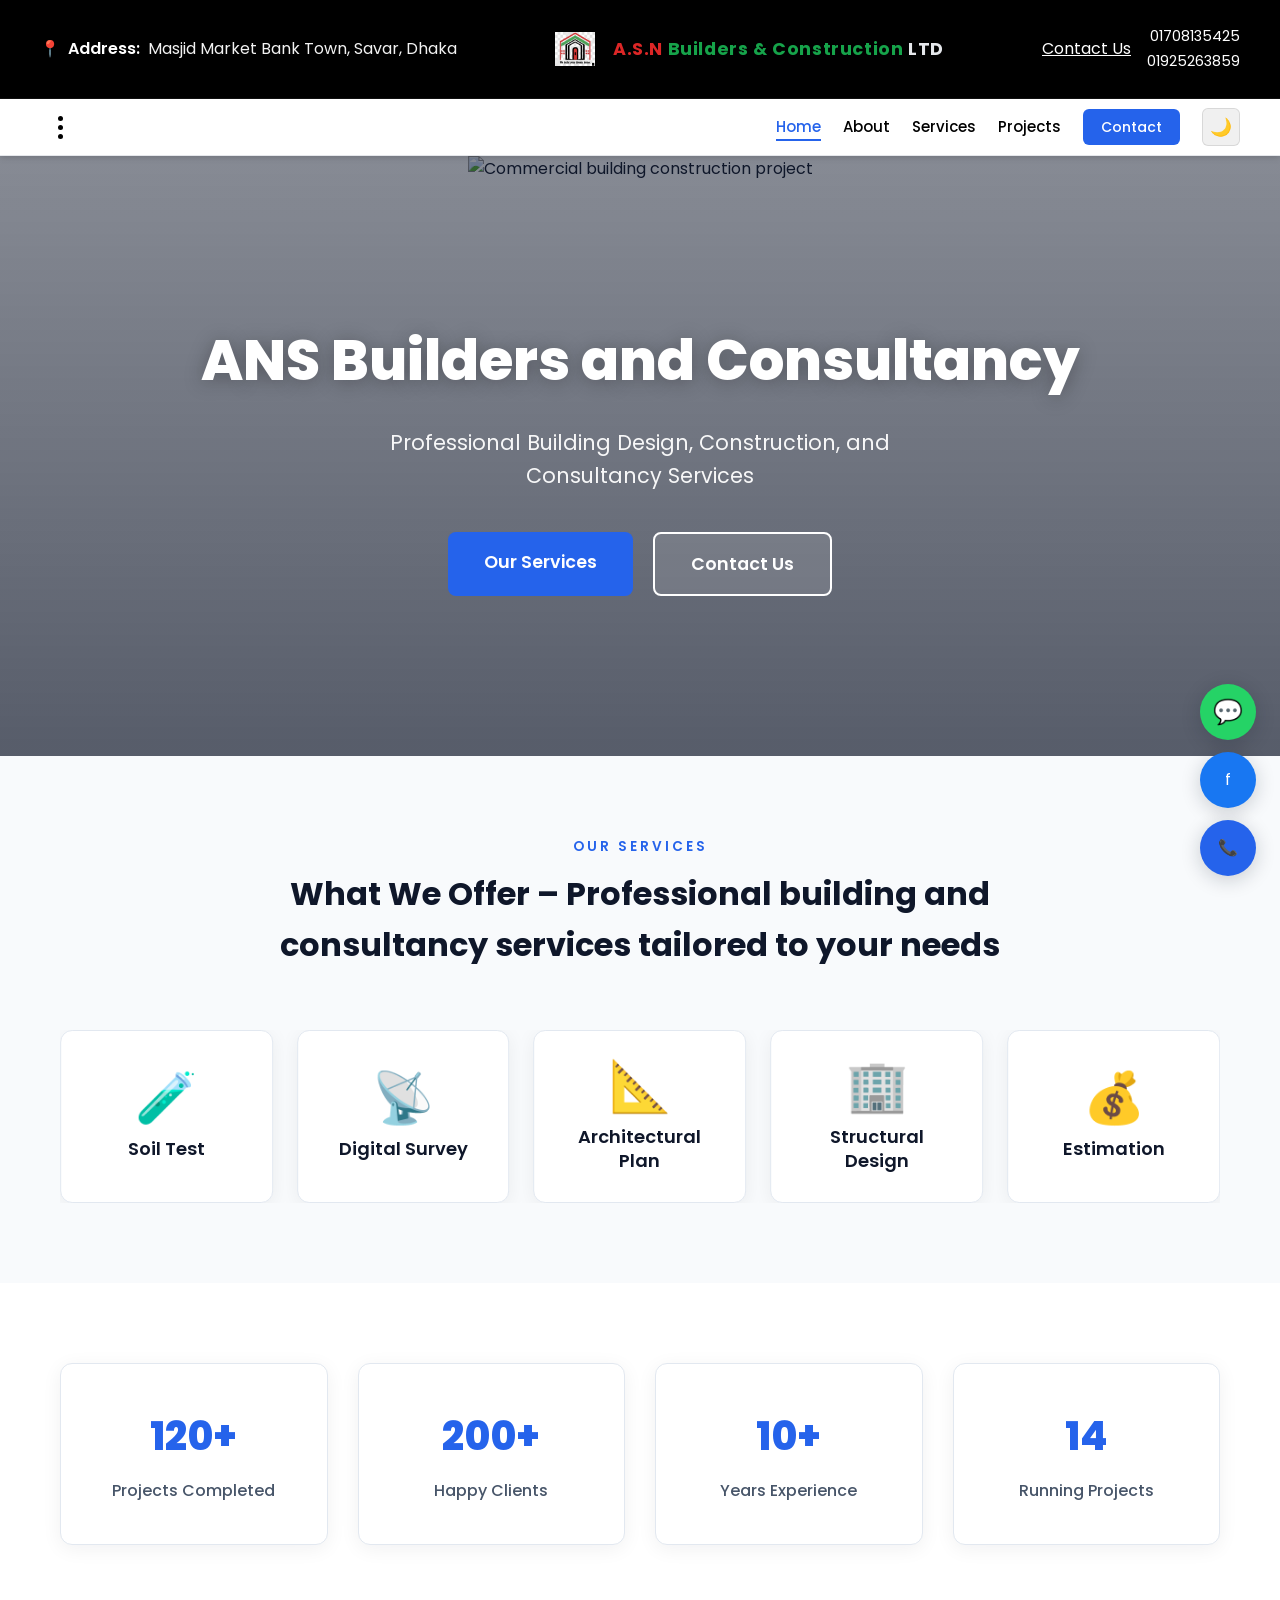
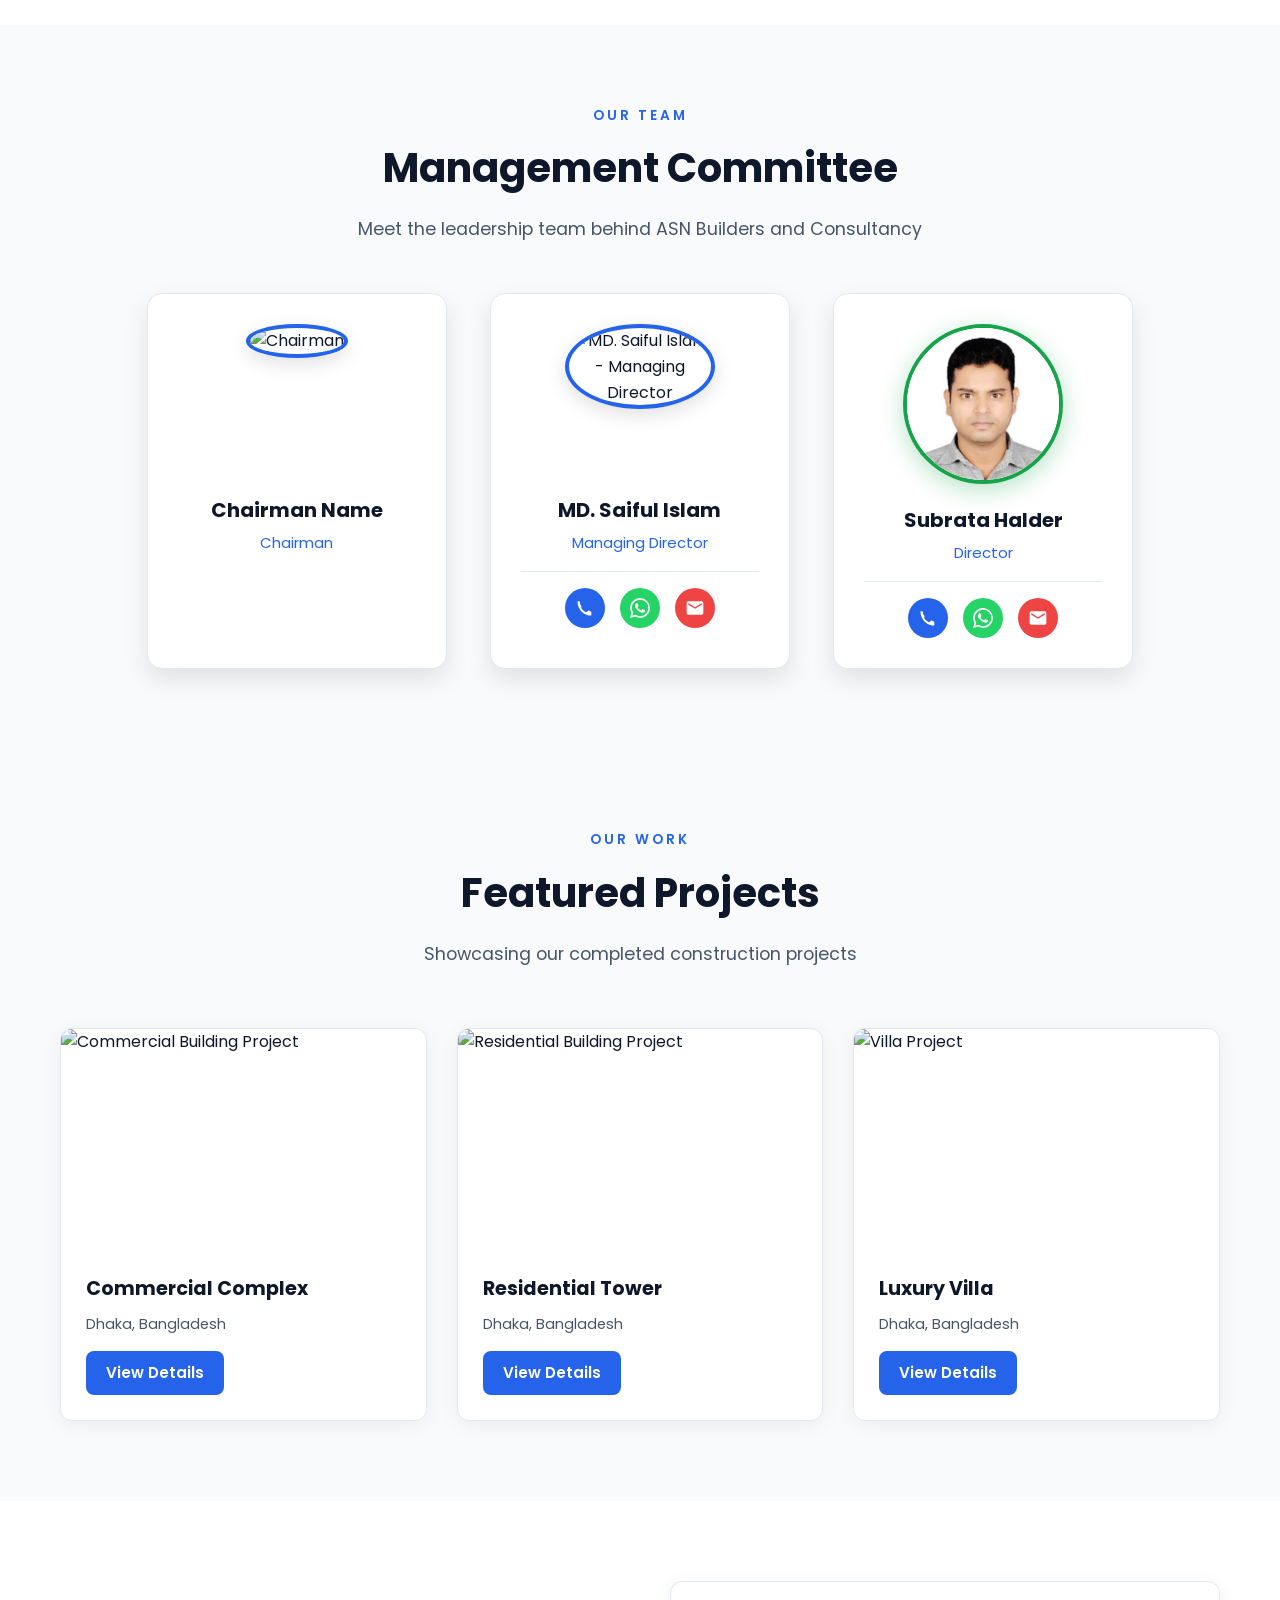
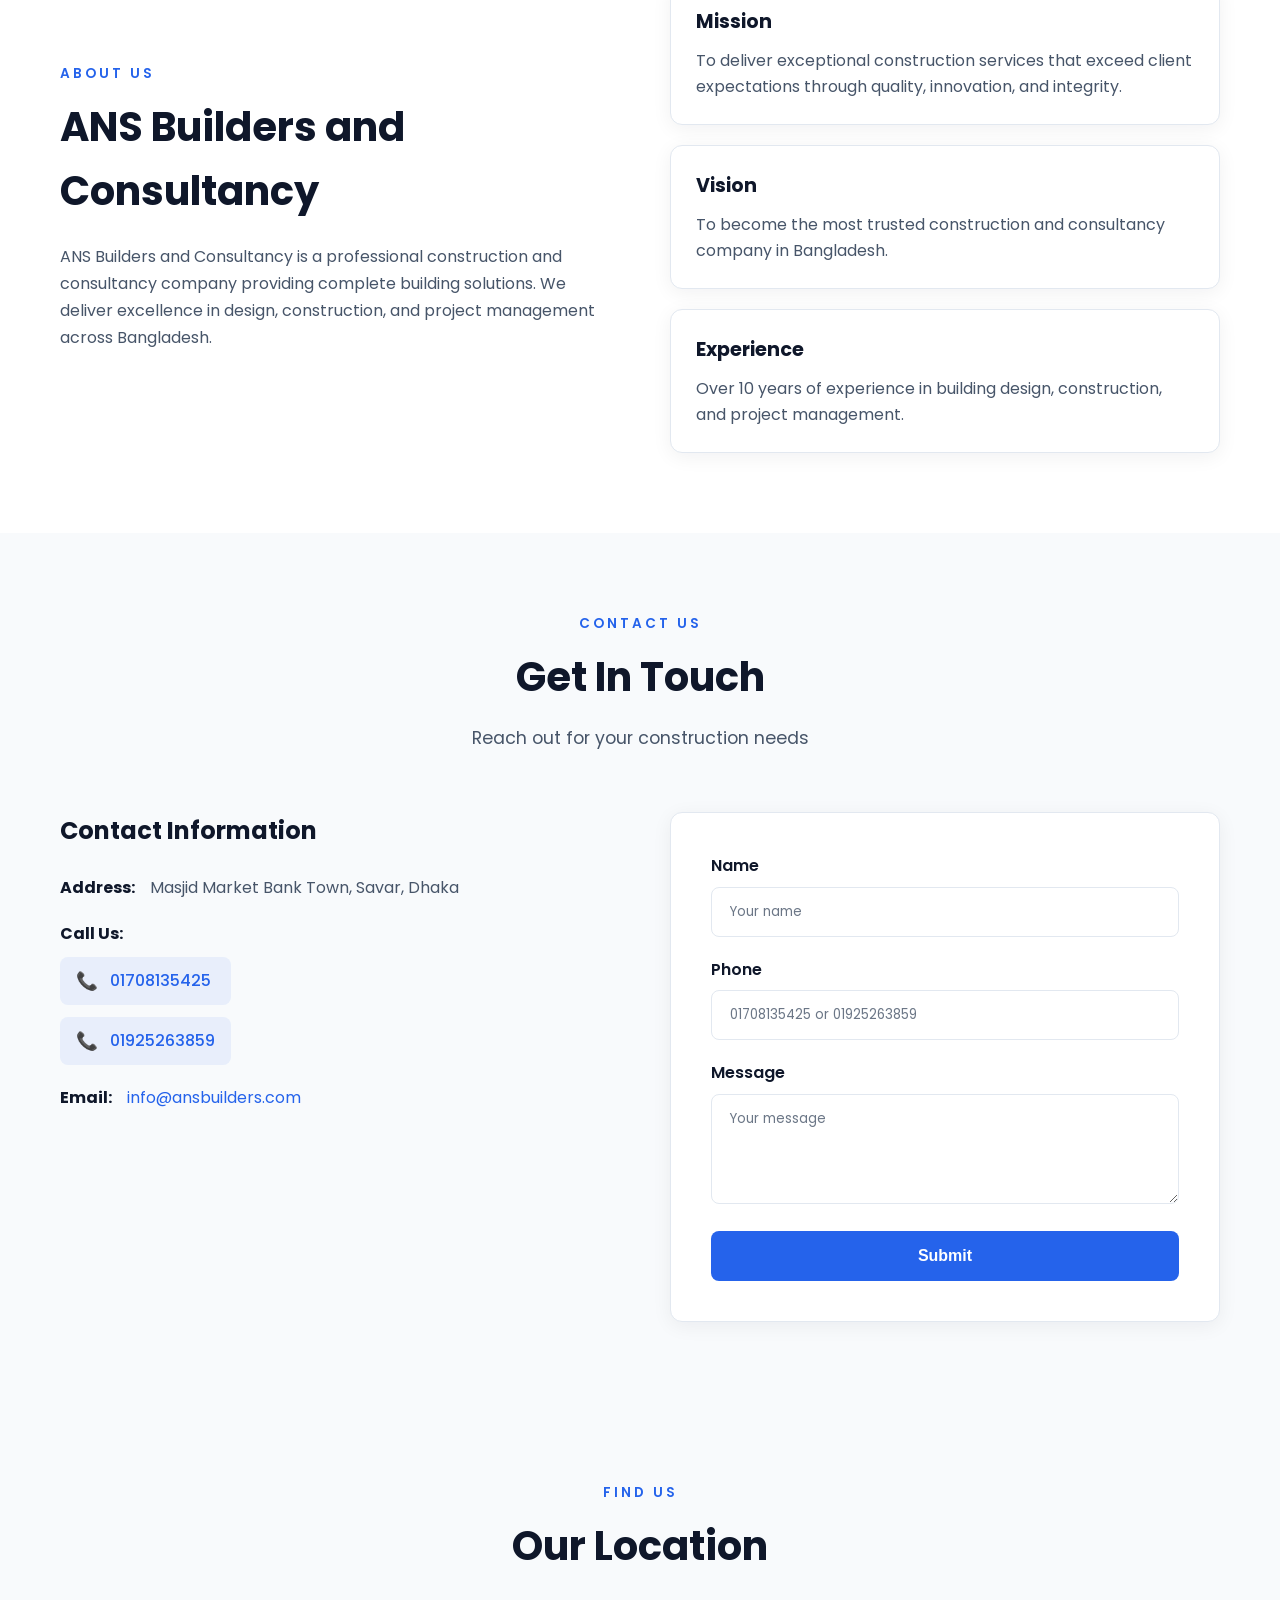
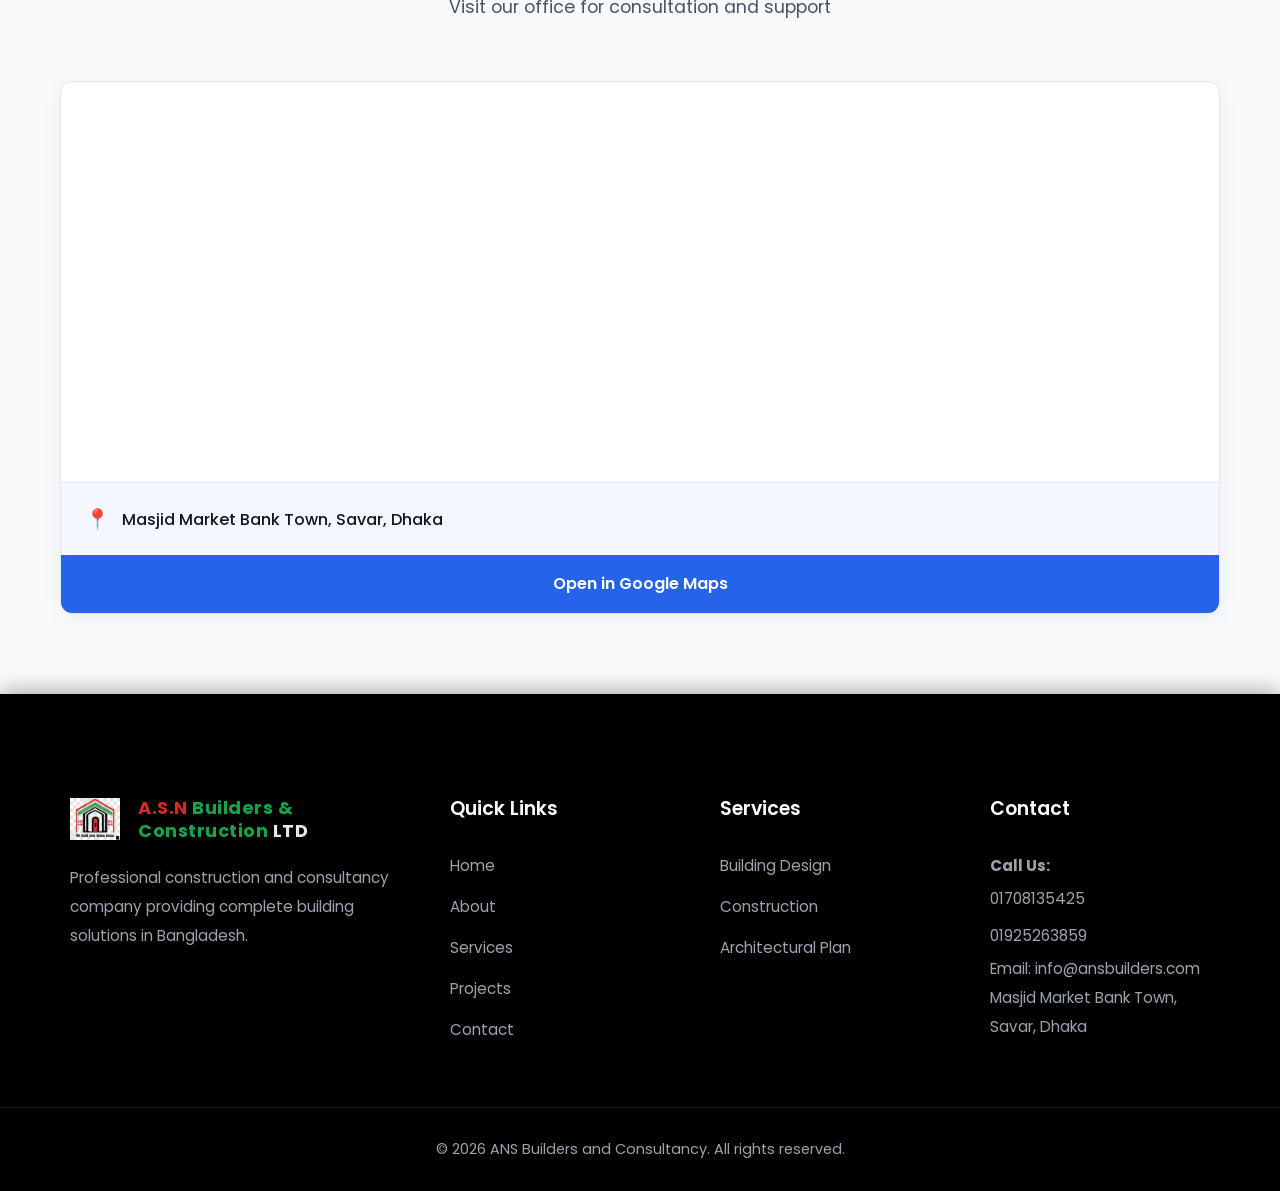
==== commit c67b2ead: "first commit" ====
--- a/index.html
+++ b/index.html
@@ -47,7 +47,7 @@
                 </div>
                 <div class="top-bar-right-col">
                     <a href="contact.html" class="top-bar-cta-btn">Contact Us</a>
-                    <div class="top-bar-phones">
+                    <div class="top-bar-phones ">
                         <a href="tel:+8801708135425" class="top-bar-phone">01708135425</a>
                         <a href="tel:+8801925263859" class="top-bar-phone">01925263859</a>
                     </div>
